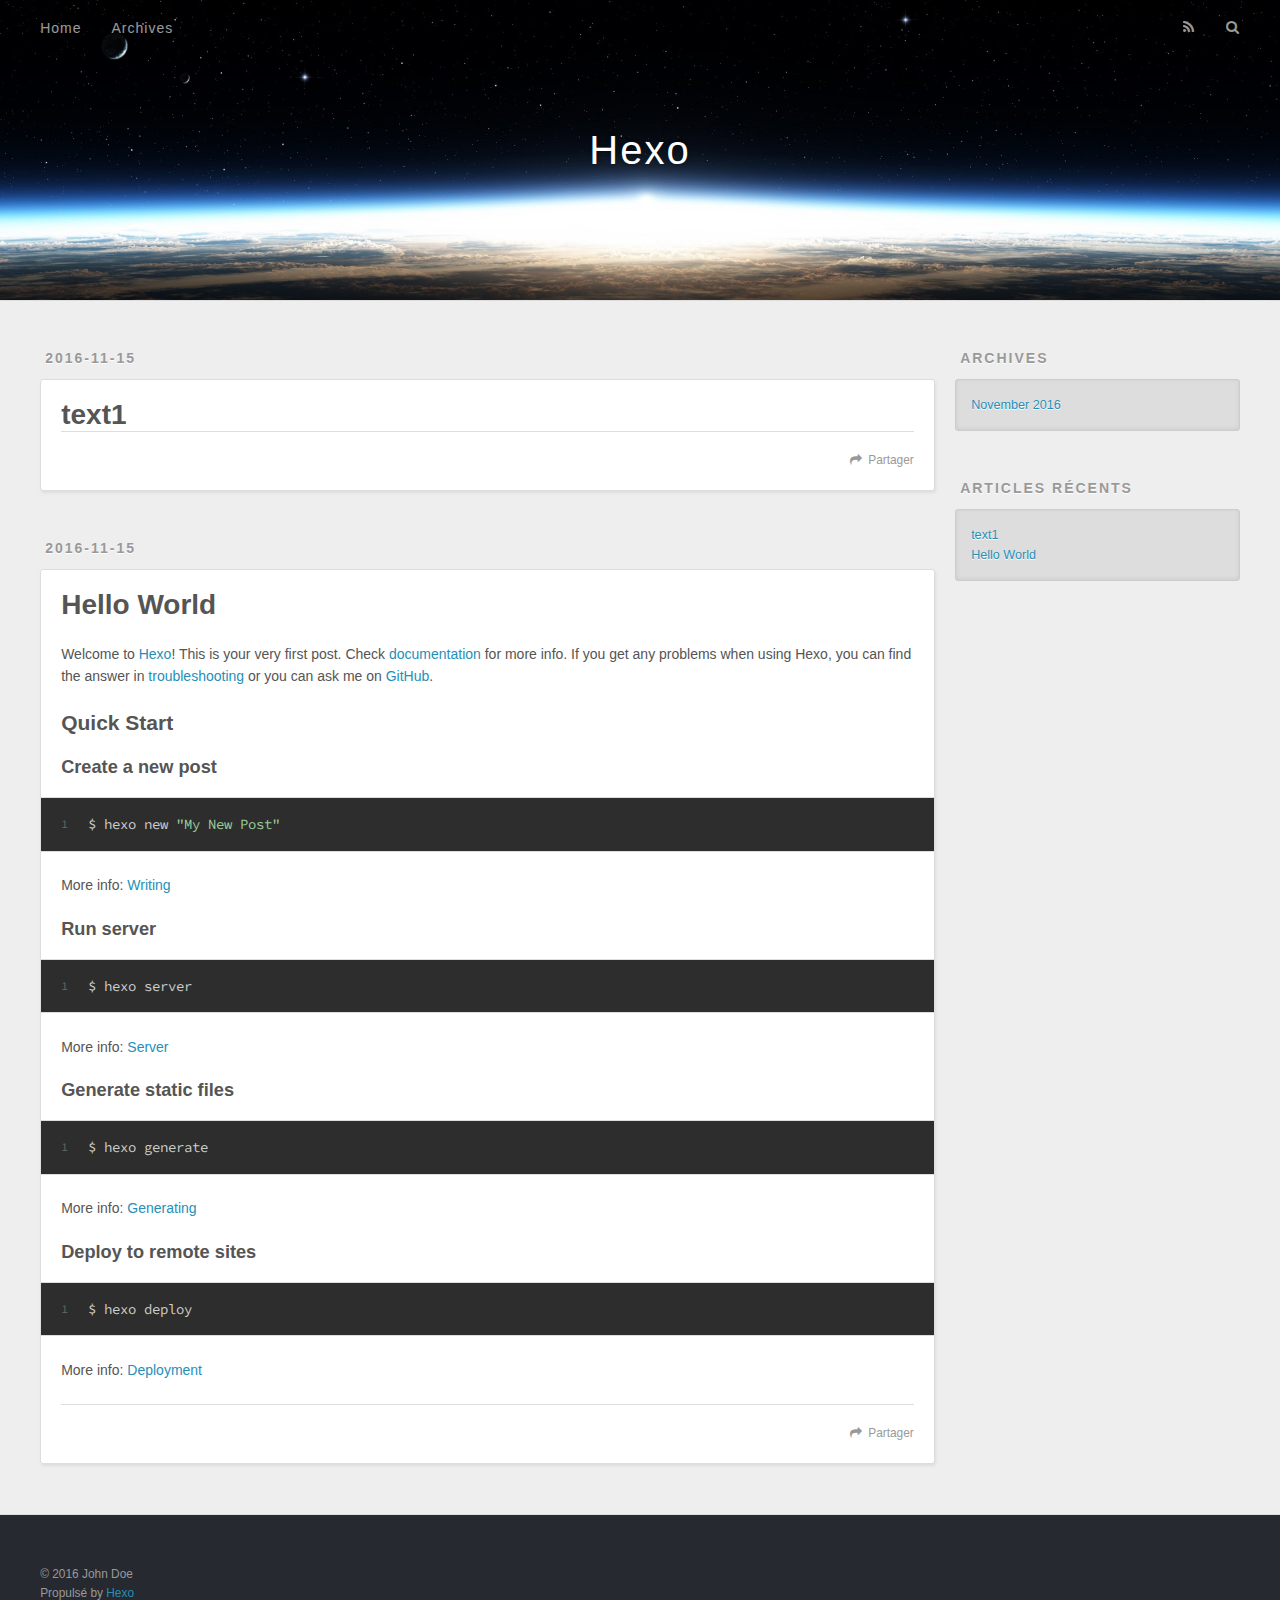
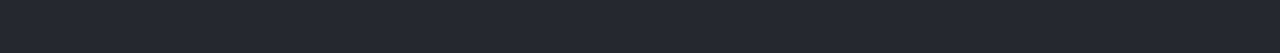
==== index.html @ 5acb8761 "Site updated: 2016-11-15 16:39:26" ====
<!DOCTYPE html>
<html>
<head>
  <meta charset="utf-8">
  
  <title>Hexo</title>
  <meta name="viewport" content="width=device-width, initial-scale=1, maximum-scale=1">
  <meta property="og:type" content="website">
<meta property="og:title" content="Hexo">
<meta property="og:url" content="http://yoursite.com/index.html">
<meta property="og:site_name" content="Hexo">
<meta name="twitter:card" content="summary">
<meta name="twitter:title" content="Hexo">
  
    <link rel="alternate" href="/atom.xml" title="Hexo" type="application/atom+xml">
  
  
    <link rel="icon" href="/favicon.png">
  
  
    <link href="//fonts.googleapis.com/css?family=Source+Code+Pro" rel="stylesheet" type="text/css">
  
  <link rel="stylesheet" href="/css/style.css">
  

</head>

<body>
  <div id="container">
    <div id="wrap">
      <header id="header">
  <div id="banner"></div>
  <div id="header-outer" class="outer">
    <div id="header-title" class="inner">
      <h1 id="logo-wrap">
        <a href="/" id="logo">Hexo</a>
      </h1>
      
    </div>
    <div id="header-inner" class="inner">
      <nav id="main-nav">
        <a id="main-nav-toggle" class="nav-icon"></a>
        
          <a class="main-nav-link" href="/">Home</a>
        
          <a class="main-nav-link" href="/archives">Archives</a>
        
      </nav>
      <nav id="sub-nav">
        
          <a id="nav-rss-link" class="nav-icon" href="/atom.xml" title="Flux RSS"></a>
        
        <a id="nav-search-btn" class="nav-icon" title="Rechercher"></a>
      </nav>
      <div id="search-form-wrap">
        <form action="//google.com/search" method="get" accept-charset="UTF-8" class="search-form"><input type="search" name="q" results="0" class="search-form-input" placeholder="Search"><button type="submit" class="search-form-submit">&#xF002;</button><input type="hidden" name="sitesearch" value="http://yoursite.com"></form>
      </div>
    </div>
  </div>
</header>
      <div class="outer">
        <section id="main">
  
    <article id="post-text1" class="article article-type-post" itemscope itemprop="blogPost">
  <div class="article-meta">
    <a href="/2016/11/15/text1/" class="article-date">
  <time datetime="2016-11-15T08:05:49.000Z" itemprop="datePublished">2016-11-15</time>
</a>
    
  </div>
  <div class="article-inner">
    
    
      <header class="article-header">
        
  
    <h1 itemprop="name">
      <a class="article-title" href="/2016/11/15/text1/">text1</a>
    </h1>
  

      </header>
    
    <div class="article-entry" itemprop="articleBody">
      
        
      
    </div>
    <footer class="article-footer">
      <a data-url="http://yoursite.com/2016/11/15/text1/" data-id="civj7t9k00000wg38ol6vskli" class="article-share-link">Partager</a>
      
      
    </footer>
  </div>
  
</article>


  
    <article id="post-hello-world" class="article article-type-post" itemscope itemprop="blogPost">
  <div class="article-meta">
    <a href="/2016/11/15/hello-world/" class="article-date">
  <time datetime="2016-11-15T07:51:56.000Z" itemprop="datePublished">2016-11-15</time>
</a>
    
  </div>
  <div class="article-inner">
    
    
      <header class="article-header">
        
  
    <h1 itemprop="name">
      <a class="article-title" href="/2016/11/15/hello-world/">Hello World</a>
    </h1>
  

      </header>
    
    <div class="article-entry" itemprop="articleBody">
      
        <p>Welcome to <a href="https://hexo.io/" target="_blank" rel="external">Hexo</a>! This is your very first post. Check <a href="https://hexo.io/docs/" target="_blank" rel="external">documentation</a> for more info. If you get any problems when using Hexo, you can find the answer in <a href="https://hexo.io/docs/troubleshooting.html" target="_blank" rel="external">troubleshooting</a> or you can ask me on <a href="https://github.com/hexojs/hexo/issues" target="_blank" rel="external">GitHub</a>.</p>
<h2 id="Quick-Start"><a href="#Quick-Start" class="headerlink" title="Quick Start"></a>Quick Start</h2><h3 id="Create-a-new-post"><a href="#Create-a-new-post" class="headerlink" title="Create a new post"></a>Create a new post</h3><figure class="highlight bash"><table><tr><td class="gutter"><pre><div class="line">1</div></pre></td><td class="code"><pre><div class="line">$ hexo new <span class="string">"My New Post"</span></div></pre></td></tr></table></figure>
<p>More info: <a href="https://hexo.io/docs/writing.html" target="_blank" rel="external">Writing</a></p>
<h3 id="Run-server"><a href="#Run-server" class="headerlink" title="Run server"></a>Run server</h3><figure class="highlight bash"><table><tr><td class="gutter"><pre><div class="line">1</div></pre></td><td class="code"><pre><div class="line">$ hexo server</div></pre></td></tr></table></figure>
<p>More info: <a href="https://hexo.io/docs/server.html" target="_blank" rel="external">Server</a></p>
<h3 id="Generate-static-files"><a href="#Generate-static-files" class="headerlink" title="Generate static files"></a>Generate static files</h3><figure class="highlight bash"><table><tr><td class="gutter"><pre><div class="line">1</div></pre></td><td class="code"><pre><div class="line">$ hexo generate</div></pre></td></tr></table></figure>
<p>More info: <a href="https://hexo.io/docs/generating.html" target="_blank" rel="external">Generating</a></p>
<h3 id="Deploy-to-remote-sites"><a href="#Deploy-to-remote-sites" class="headerlink" title="Deploy to remote sites"></a>Deploy to remote sites</h3><figure class="highlight bash"><table><tr><td class="gutter"><pre><div class="line">1</div></pre></td><td class="code"><pre><div class="line">$ hexo deploy</div></pre></td></tr></table></figure>
<p>More info: <a href="https://hexo.io/docs/deployment.html" target="_blank" rel="external">Deployment</a></p>

      
    </div>
    <footer class="article-footer">
      <a data-url="http://yoursite.com/2016/11/15/hello-world/" data-id="civj7t9k80001wg38qcn0zpjx" class="article-share-link">Partager</a>
      
      
    </footer>
  </div>
  
</article>


  

</section>
        
          <aside id="sidebar">
  
    

  
    

  
    
  
    
  <div class="widget-wrap">
    <h3 class="widget-title">Archives</h3>
    <div class="widget">
      <ul class="archive-list"><li class="archive-list-item"><a class="archive-list-link" href="/archives/2016/11/">November 2016</a></li></ul>
    </div>
  </div>


  
    
  <div class="widget-wrap">
    <h3 class="widget-title">Articles récents</h3>
    <div class="widget">
      <ul>
        
          <li>
            <a href="/2016/11/15/text1/">text1</a>
          </li>
        
          <li>
            <a href="/2016/11/15/hello-world/">Hello World</a>
          </li>
        
      </ul>
    </div>
  </div>

  
</aside>
        
      </div>
      <footer id="footer">
  
  <div class="outer">
    <div id="footer-info" class="inner">
      &copy; 2016 John Doe<br>
      Propulsé by <a href="http://hexo.io/" target="_blank">Hexo</a>
    </div>
  </div>
</footer>
    </div>
    <nav id="mobile-nav">
  
    <a href="/" class="mobile-nav-link">Home</a>
  
    <a href="/archives" class="mobile-nav-link">Archives</a>
  
</nav>
    

<script src="//ajax.googleapis.com/ajax/libs/jquery/2.0.3/jquery.min.js"></script>


  <link rel="stylesheet" href="/fancybox/jquery.fancybox.css">
  <script src="/fancybox/jquery.fancybox.pack.js"></script>


<script src="/js/script.js"></script>

  </div>
</body>
</html>
---- css/style.css ----
body {
  width: 100%;
}
body:before,
body:after {
  content: "";
  display: table;
}
body:after {
  clear: both;
}
html,
body,
div,
span,
applet,
object,
iframe,
h1,
h2,
h3,
h4,
h5,
h6,
p,
blockquote,
pre,
a,
abbr,
acronym,
address,
big,
cite,
code,
del,
dfn,
em,
img,
ins,
kbd,
q,
s,
samp,
small,
strike,
strong,
sub,
sup,
tt,
var,
dl,
dt,
dd,
ol,
ul,
li,
fieldset,
form,
label,
legend,
table,
caption,
tbody,
tfoot,
thead,
tr,
th,
td {
  margin: 0;
  padding: 0;
  border: 0;
  outline: 0;
  font-weight: inherit;
  font-style: inherit;
  font-family: inherit;
  font-size: 100%;
  vertical-align: baseline;
}
body {
  line-height: 1;
  color: #000;
  background: #fff;
}
ol,
ul {
  list-style: none;
}
table {
  border-collapse: separate;
  border-spacing: 0;
  vertical-align: middle;
}
caption,
th,
td {
  text-align: left;
  font-weight: normal;
  vertical-align: middle;
}
a img {
  border: none;
}
input,
button {
  margin: 0;
  padding: 0;
}
input::-moz-focus-inner,
button::-moz-focus-inner {
  border: 0;
  padding: 0;
}
@font-face {
  font-family: FontAwesome;
  font-style: normal;
  font-weight: normal;
  src: url("fonts/fontawesome-webfont.eot?v=#4.0.3");
  src: url("fonts/fontawesome-webfont.eot?#iefix&v=#4.0.3") format("embedded-opentype"), url("fonts/fontawesome-webfont.woff?v=#4.0.3") format("woff"), url("fonts/fontawesome-webfont.ttf?v=#4.0.3") format("truetype"), url("fonts/fontawesome-webfont.svg#fontawesomeregular?v=#4.0.3") format("svg");
}
html,
body,
#container {
  height: 100%;
}
body {
  background: #eee;
  font: 14px "Helvetica Neue", Helvetica, Arial, sans-serif;
  -webkit-text-size-adjust: 100%;
}
.outer {
  max-width: 1220px;
  margin: 0 auto;
  padding: 0 20px;
}
.outer:before,
.outer:after {
  content: "";
  display: table;
}
.outer:after {
  clear: both;
}
.inner {
  display: inline;
  float: left;
  width: 98.3333333333333%;
  margin: 0 0.8333333333333%;
}
.left,
.alignleft {
  float: left;
}
.right,
.alignright {
  float: right;
}
.clear {
  clear: both;
}
#container {
  position: relative;
}
.mobile-nav-on {
  overflow: hidden;
}
#wrap {
  height: 100%;
  width: 100%;
  position: absolute;
  top: 0;
  left: 0;
  -webkit-transition: 0.2s ease-out;
  -moz-transition: 0.2s ease-out;
  -ms-transition: 0.2s ease-out;
  transition: 0.2s ease-out;
  z-index: 1;
  background: #eee;
}
.mobile-nav-on #wrap {
  left: 280px;
}
@media screen and (min-width: 768px) {
  #main {
    display: inline;
    float: left;
    width: 73.3333333333333%;
    margin: 0 0.8333333333333%;
  }
}
.article-date,
.article-category-link,
.archive-year,
.widget-title {
  text-decoration: none;
  text-transform: uppercase;
  letter-spacing: 2px;
  color: #999;
  margin-bottom: 1em;
  margin-left: 5px;
  line-height: 1em;
  text-shadow: 0 1px #fff;
  font-weight: bold;
}
.article-inner,
.archive-article-inner {
  background: #fff;
  -webkit-box-shadow: 1px 2px 3px #ddd;
  box-shadow: 1px 2px 3px #ddd;
  border: 1px solid #ddd;
  border-radius: 3px;
}
.article-entry h1,
.widget h1 {
  font-size: 2em;
}
.article-entry h2,
.widget h2 {
  font-size: 1.5em;
}
.article-entry h3,
.widget h3 {
  font-size: 1.3em;
}
.article-entry h4,
.widget h4 {
  font-size: 1.2em;
}
.article-entry h5,
.widget h5 {
  font-size: 1em;
}
.article-entry h6,
.widget h6 {
  font-size: 1em;
  color: #999;
}
.article-entry hr,
.widget hr {
  border: 1px dashed #ddd;
}
.article-entry strong,
.widget strong {
  font-weight: bold;
}
.article-entry em,
.widget em,
.article-entry cite,
.widget cite {
  font-style: italic;
}
.article-entry sup,
.widget sup,
.article-entry sub,
.widget sub {
  font-size: 0.75em;
  line-height: 0;
  position: relative;
  vertical-align: baseline;
}
.article-entry sup,
.widget sup {
  top: -0.5em;
}
.article-entry sub,
.widget sub {
  bottom: -0.2em;
}
.article-entry small,
.widget small {
  font-size: 0.85em;
}
.article-entry acronym,
.widget acronym,
.article-entry abbr,
.widget abbr {
  border-bottom: 1px dotted;
}
.article-entry ul,
.widget ul,
.article-entry ol,
.widget ol,
.article-entry dl,
.widget dl {
  margin: 0 20px;
  line-height: 1.6em;
}
.article-entry ul ul,
.widget ul ul,
.article-entry ol ul,
.widget ol ul,
.article-entry ul ol,
.widget ul ol,
.article-entry ol ol,
.widget ol ol {
  margin-top: 0;
  margin-bottom: 0;
}
.article-entry ul,
.widget ul {
  list-style: disc;
}
.article-entry ol,
.widget ol {
  list-style: decimal;
}
.article-entry dt,
.widget dt {
  font-weight: bold;
}
#header {
  height: 300px;
  position: relative;
  border-bottom: 1px solid #ddd;
}
#header:before,
#header:after {
  content: "";
  position: absolute;
  left: 0;
  right: 0;
  height: 40px;
}
#header:before {
  top: 0;
  background: -webkit-linear-gradient(rgba(0,0,0,0.2), transparent);
  background: -moz-linear-gradient(rgba(0,0,0,0.2), transparent);
  background: -ms-linear-gradient(rgba(0,0,0,0.2), transparent);
  background: linear-gradient(rgba(0,0,0,0.2), transparent);
}
#header:after {
  bottom: 0;
  background: -webkit-linear-gradient(transparent, rgba(0,0,0,0.2));
  background: -moz-linear-gradient(transparent, rgba(0,0,0,0.2));
  background: -ms-linear-gradient(transparent, rgba(0,0,0,0.2));
  background: linear-gradient(transparent, rgba(0,0,0,0.2));
}
#header-outer {
  height: 100%;
  position: relative;
}
#header-inner {
  position: relative;
  overflow: hidden;
}
#banner {
  position: absolute;
  top: 0;
  left: 0;
  width: 100%;
  height: 100%;
  background: url("images/banner.jpg") center #000;
  -webkit-background-size: cover;
  -moz-background-size: cover;
  background-size: cover;
  z-index: -1;
}
#header-title {
  text-align: center;
  height: 40px;
  position: absolute;
  top: 50%;
  left: 0;
  margin-top: -20px;
}
#logo,
#subtitle {
  text-decoration: none;
  color: #fff;
  font-weight: 300;
  text-shadow: 0 1px 4px rgba(0,0,0,0.3);
}
#logo {
  font-size: 40px;
  line-height: 40px;
  letter-spacing: 2px;
}
#subtitle {
  font-size: 16px;
  line-height: 16px;
  letter-spacing: 1px;
}
#subtitle-wrap {
  margin-top: 16px;
}
#main-nav {
  float: left;
  margin-left: -15px;
}
.nav-icon,
.main-nav-link {
  float: left;
  color: #fff;
  opacity: 0.6;
  text-decoration: none;
  text-shadow: 0 1px rgba(0,0,0,0.2);
  -webkit-transition: opacity 0.2s;
  -moz-transition: opacity 0.2s;
  -ms-transition: opacity 0.2s;
  transition: opacity 0.2s;
  display: block;
  padding: 20px 15px;
}
.nav-icon:hover,
.main-nav-link:hover {
  opacity: 1;
}
.nav-icon {
  font-family: FontAwesome;
  text-align: center;
  font-size: 14px;
  width: 14px;
  height: 14px;
  padding: 20px 15px;
  position: relative;
  cursor: pointer;
}
.main-nav-link {
  font-weight: 300;
  letter-spacing: 1px;
}
@media screen and (max-width: 479px) {
  .main-nav-link {
    display: none;
  }
}
#main-nav-toggle {
  display: none;
}
#main-nav-toggle:before {
  content: "\f0c9";
}
@media screen and (max-width: 479px) {
  #main-nav-toggle {
    display: block;
  }
}
#sub-nav {
  float: right;
  margin-right: -15px;
}
#nav-rss-link:before {
  content: "\f09e";
}
#nav-search-btn:before {
  content: "\f002";
}
#search-form-wrap {
  position: absolute;
  top: 15px;
  width: 150px;
  height: 30px;
  right: -150px;
  opacity: 0;
  -webkit-transition: 0.2s ease-out;
  -moz-transition: 0.2s ease-out;
  -ms-transition: 0.2s ease-out;
  transition: 0.2s ease-out;
}
#search-form-wrap.on {
  opacity: 1;
  right: 0;
}
@media screen and (max-width: 479px) {
  #search-form-wrap {
    width: 100%;
    right: -100%;
  }
}
.search-form {
  position: absolute;
  top: 0;
  left: 0;
  right: 0;
  background: #fff;
  padding: 5px 15px;
  border-radius: 15px;
  -webkit-box-shadow: 0 0 10px rgba(0,0,0,0.3);
  box-shadow: 0 0 10px rgba(0,0,0,0.3);
}
.search-form-input {
  border: none;
  background: none;
  color: #555;
  width: 100%;
  font: 13px "Helvetica Neue", Helvetica, Arial, sans-serif;
  outline: none;
}
.search-form-input::-webkit-search-results-decoration,
.search-form-input::-webkit-search-cancel-button {
  -webkit-appearance: none;
}
.search-form-submit {
  position: absolute;
  top: 50%;
  right: 10px;
  margin-top: -7px;
  font: 13px FontAwesome;
  border: none;
  background: none;
  color: #bbb;
  cursor: pointer;
}
.search-form-submit:hover,
.search-form-submit:focus {
  color: #777;
}
.article {
  margin: 50px 0;
}
.article-inner {
  overflow: hidden;
}
.article-meta:before,
.article-meta:after {
  content: "";
  display: table;
}
.article-meta:after {
  clear: both;
}
.article-date {
  float: left;
}
.article-category {
  float: left;
  line-height: 1em;
  color: #ccc;
  text-shadow: 0 1px #fff;
  margin-left: 8px;
}
.article-category:before {
  content: "\2022";
}
.article-category-link {
  margin: 0 12px 1em;
}
.article-header {
  padding: 20px 20px 0;
}
.article-title {
  text-decoration: none;
  font-size: 2em;
  font-weight: bold;
  color: #555;
  line-height: 1.1em;
  -webkit-transition: color 0.2s;
  -moz-transition: color 0.2s;
  -ms-transition: color 0.2s;
  transition: color 0.2s;
}
a.article-title:hover {
  color: #258fb8;
}
.article-entry {
  color: #555;
  padding: 0 20px;
}
.article-entry:before,
.article-entry:after {
  content: "";
  display: table;
}
.article-entry:after {
  clear: both;
}
.article-entry p,
.article-entry table {
  line-height: 1.6em;
  margin: 1.6em 0;
}
.article-entry h1,
.article-entry h2,
.article-entry h3,
.article-entry h4,
.article-entry h5,
.article-entry h6 {
  font-weight: bold;
}
.article-entry h1,
.article-entry h2,
.article-entry h3,
.article-entry h4,
.article-entry h5,
.article-entry h6 {
  line-height: 1.1em;
  margin: 1.1em 0;
}
.article-entry a {
  color: #258fb8;
  text-decoration: none;
}
.article-entry a:hover {
  text-decoration: underline;
}
.article-entry ul,
.article-entry ol,
.article-entry dl {
  margin-top: 1.6em;
  margin-bottom: 1.6em;
}
.article-entry img,
.article-entry video {
  max-width: 100%;
  height: auto;
  display: block;
  margin: auto;
}
.article-entry iframe {
  border: none;
}
.article-entry table {
  width: 100%;
  border-collapse: collapse;
  border-spacing: 0;
}
.article-entry th {
  font-weight: bold;
  border-bottom: 3px solid #ddd;
  padding-bottom: 0.5em;
}
.article-entry td {
  border-bottom: 1px solid #ddd;
  padding: 10px 0;
}
.article-entry blockquote {
  font-family: Georgia, "Times New Roman", serif;
  font-size: 1.4em;
  margin: 1.6em 20px;
  text-align: center;
}
.article-entry blockquote footer {
  font-size: 14px;
  margin: 1.6em 0;
  font-family: "Helvetica Neue", Helvetica, Arial, sans-serif;
}
.article-entry blockquote footer cite:before {
  content: "—";
  padding: 0 0.5em;
}
.article-entry .pullquote {
  text-align: left;
  width: 45%;
  margin: 0;
}
.article-entry .pullquote.left {
  margin-left: 0.5em;
  margin-right: 1em;
}
.article-entry .pullquote.right {
  margin-right: 0.5em;
  margin-left: 1em;
}
.article-entry .caption {
  color: #999;
  display: block;
  font-size: 0.9em;
  margin-top: 0.5em;
  position: relative;
  text-align: center;
}
.article-entry .video-container {
  position: relative;
  padding-top: 56.25%;
  height: 0;
  overflow: hidden;
}
.article-entry .video-container iframe,
.article-entry .video-container object,
.article-entry .video-container embed {
  position: absolute;
  top: 0;
  left: 0;
  width: 100%;
  height: 100%;
  margin-top: 0;
}
.article-more-link a {
  display: inline-block;
  line-height: 1em;
  padding: 6px 15px;
  border-radius: 15px;
  background: #eee;
  color: #999;
  text-shadow: 0 1px #fff;
  text-decoration: none;
}
.article-more-link a:hover {
  background: #258fb8;
  color: #fff;
  text-decoration: none;
  text-shadow: 0 1px #1e7293;
}
.article-footer {
  font-size: 0.85em;
  line-height: 1.6em;
  border-top: 1px solid #ddd;
  padding-top: 1.6em;
  margin: 0 20px 20px;
}
.article-footer:before,
.article-footer:after {
  content: "";
  display: table;
}
.article-footer:after {
  clear: both;
}
.article-footer a {
  color: #999;
  text-decoration: none;
}
.article-footer a:hover {
  color: #555;
}
.article-tag-list-item {
  float: left;
  margin-right: 10px;
}
.article-tag-list-link:before {
  content: "#";
}
.article-comment-link {
  float: right;
}
.article-comment-link:before {
  content: "\f075";
  font-family: FontAwesome;
  padding-right: 8px;
}
.article-share-link {
  cursor: pointer;
  float: right;
  margin-left: 20px;
}
.article-share-link:before {
  content: "\f064";
  font-family: FontAwesome;
  padding-right: 6px;
}
#article-nav {
  position: relative;
}
#article-nav:before,
#article-nav:after {
  content: "";
  display: table;
}
#article-nav:after {
  clear: both;
}
@media screen and (min-width: 768px) {
  #article-nav {
    margin: 50px 0;
  }
  #article-nav:before {
    width: 8px;
    height: 8px;
    position: absolute;
    top: 50%;
    left: 50%;
    margin-top: -4px;
    margin-left: -4px;
    content: "";
    border-radius: 50%;
    background: #ddd;
    -webkit-box-shadow: 0 1px 2px #fff;
    box-shadow: 0 1px 2px #fff;
  }
}
.article-nav-link-wrap {
  text-decoration: none;
  text-shadow: 0 1px #fff;
  color: #999;
  -webkit-box-sizing: border-box;
  -moz-box-sizing: border-box;
  box-sizing: border-box;
  margin-top: 50px;
  text-align: center;
  display: block;
}
.article-nav-link-wrap:hover {
  color: #555;
}
@media screen and (min-width: 768px) {
  .article-nav-link-wrap {
    width: 50%;
    margin-top: 0;
  }
}
@media screen and (min-width: 768px) {
  #article-nav-newer {
    float: left;
    text-align: right;
    padding-right: 20px;
  }
}
@media screen and (min-width: 768px) {
  #article-nav-older {
    float: right;
    text-align: left;
    padding-left: 20px;
  }
}
.article-nav-caption {
  text-transform: uppercase;
  letter-spacing: 2px;
  color: #ddd;
  line-height: 1em;
  font-weight: bold;
}
#article-nav-newer .article-nav-caption {
  margin-right: -2px;
}
.article-nav-title {
  font-size: 0.85em;
  line-height: 1.6em;
  margin-top: 0.5em;
}
.article-share-box {
  position: absolute;
  display: none;
  background: #fff;
  -webkit-box-shadow: 1px 2px 10px rgba(0,0,0,0.2);
  box-shadow: 1px 2px 10px rgba(0,0,0,0.2);
  border-radius: 3px;
  margin-left: -145px;
  overflow: hidden;
  z-index: 1;
}
.article-share-box.on {
  display: block;
}
.article-share-input {
  width: 100%;
  background: none;
  -webkit-box-sizing: border-box;
  -moz-box-sizing: border-box;
  box-sizing: border-box;
  font: 14px "Helvetica Neue", Helvetica, Arial, sans-serif;
  padding: 0 15px;
  color: #555;
  outline: none;
  border: 1px solid #ddd;
  border-radius: 3px 3px 0 0;
  height: 36px;
  line-height: 36px;
}
.article-share-links {
  background: #eee;
}
.article-share-links:before,
.article-share-links:after {
  content: "";
  display: table;
}
.article-share-links:after {
  clear: both;
}
.article-share-twitter,
.article-share-facebook,
.article-share-pinterest,
.article-share-google {
  width: 50px;
  height: 36px;
  display: block;
  float: left;
  position: relative;
  color: #999;
  text-shadow: 0 1px #fff;
}
.article-share-twitter:before,
.article-share-facebook:before,
.article-share-pinterest:before,
.article-share-google:before {
  font-size: 20px;
  font-family: FontAwesome;
  width: 20px;
  height: 20px;
  position: absolute;
  top: 50%;
  left: 50%;
  margin-top: -10px;
  margin-left: -10px;
  text-align: center;
}
.article-share-twitter:hover,
.article-share-facebook:hover,
.article-share-pinterest:hover,
.article-share-google:hover {
  color: #fff;
}
.article-share-twitter:before {
  content: "\f099";
}
.article-share-twitter:hover {
  background: #00aced;
  text-shadow: 0 1px #008abe;
}
.article-share-facebook:before {
  content: "\f09a";
}
.article-share-facebook:hover {
  background: #3b5998;
  text-shadow: 0 1px #2f477a;
}
.article-share-pinterest:before {
  content: "\f0d2";
}
.article-share-pinterest:hover {
  background: #cb2027;
  text-shadow: 0 1px #a21a1f;
}
.article-share-google:before {
  content: "\f0d5";
}
.article-share-google:hover {
  background: #dd4b39;
  text-shadow: 0 1px #be3221;
}
.article-gallery {
  background: #000;
  position: relative;
}
.article-gallery-photos {
  position: relative;
  overflow: hidden;
}
.article-gallery-img {
  display: none;
  max-width: 100%;
}
.article-gallery-img:first-child {
  display: block;
}
.article-gallery-img.loaded {
  position: absolute;
  display: block;
}
.article-gallery-img img {
  display: block;
  max-width: 100%;
  margin: 0 auto;
}
#comments {
  background: #fff;
  -webkit-box-shadow: 1px 2px 3px #ddd;
  box-shadow: 1px 2px 3px #ddd;
  padding: 20px;
  border: 1px solid #ddd;
  border-radius: 3px;
  margin: 50px 0;
}
#comments a {
  color: #258fb8;
}
.archives-wrap {
  margin: 50px 0;
}
.archives:before,
.archives:after {
  content: "";
  display: table;
}
.archives:after {
  clear: both;
}
.archive-year-wrap {
  margin-bottom: 1em;
}
.archives {
  -webkit-column-gap: 10px;
  -moz-column-gap: 10px;
  column-gap: 10px;
}
@media screen and (min-width: 480px) and (max-width: 767px) {
  .archives {
    -webkit-column-count: 2;
    -moz-column-count: 2;
    column-count: 2;
  }
}
@media screen and (min-width: 768px) {
  .archives {
    -webkit-column-count: 3;
    -moz-column-count: 3;
    column-count: 3;
  }
}
.archive-article {
  -webkit-column-break-inside: avoid;
  page-break-inside: avoid;
  overflow: hidden;
  break-inside: avoid-column;
}
.archive-article-inner {
  padding: 10px;
  margin-bottom: 15px;
}
.archive-article-title {
  text-decoration: none;
  font-weight: bold;
  color: #555;
  -webkit-transition: color 0.2s;
  -moz-transition: color 0.2s;
  -ms-transition: color 0.2s;
  transition: color 0.2s;
  line-height: 1.6em;
}
.archive-article-title:hover {
  color: #258fb8;
}
.archive-article-footer {
  margin-top: 1em;
}
.archive-article-date {
  color: #999;
  text-decoration: none;
  font-size: 0.85em;
  line-height: 1em;
  margin-bottom: 0.5em;
  display: block;
}
#page-nav {
  margin: 50px auto;
  background: #fff;
  -webkit-box-shadow: 1px 2px 3px #ddd;
  box-shadow: 1px 2px 3px #ddd;
  border: 1px solid #ddd;
  border-radius: 3px;
  text-align: center;
  color: #999;
  overflow: hidden;
}
#page-nav:before,
#page-nav:after {
  content: "";
  display: table;
}
#page-nav:after {
  clear: both;
}
#page-nav a,
#page-nav span {
  padding: 10px 20px;
  line-height: 1;
  height: 2ex;
}
#page-nav a {
  color: #999;
  text-decoration: none;
}
#page-nav a:hover {
  background: #999;
  color: #fff;
}
#page-nav .prev {
  float: left;
}
#page-nav .next {
  float: right;
}
#page-nav .page-number {
  display: inline-block;
}
@media screen and (max-width: 479px) {
  #page-nav .page-number {
    display: none;
  }
}
#page-nav .current {
  color: #555;
  font-weight: bold;
}
#page-nav .space {
  color: #ddd;
}
#footer {
  background: #262a30;
  padding: 50px 0;
  border-top: 1px solid #ddd;
  color: #999;
}
#footer a {
  color: #258fb8;
  text-decoration: none;
}
#footer a:hover {
  text-decoration: underline;
}
#footer-info {
  line-height: 1.6em;
  font-size: 0.85em;
}
.article-entry pre,
.article-entry .highlight {
  background: #2d2d2d;
  margin: 0 -20px;
  padding: 15px 20px;
  border-style: solid;
  border-color: #ddd;
  border-width: 1px 0;
  overflow: auto;
  color: #ccc;
  line-height: 22.400000000000002px;
}
.article-entry .highlight .gutter pre,
.article-entry .gist .gist-file .gist-data .line-numbers {
  color: #666;
  font-size: 0.85em;
}
.article-entry pre,
.article-entry code {
  font-family: "Source Code Pro", Consolas, Monaco, Menlo, Consolas, monospace;
}
.article-entry code {
  background: #eee;
  text-shadow: 0 1px #fff;
  padding: 0 0.3em;
}
.article-entry pre code {
  background: none;
  text-shadow: none;
  padding: 0;
}
.article-entry .highlight pre {
  border: none;
  margin: 0;
  padding: 0;
}
.article-entry .highlight table {
  margin: 0;
  width: auto;
}
.article-entry .highlight td {
  border: none;
  padding: 0;
}
.article-entry .highlight figcaption {
  font-size: 0.85em;
  color: #999;
  line-height: 1em;
  margin-bottom: 1em;
}
.article-entry .highlight figcaption:before,
.article-entry .highlight figcaption:after {
  content: "";
  display: table;
}
.article-entry .highlight figcaption:after {
  clear: both;
}
.article-entry .highlight figcaption a {
  float: right;
}
.article-entry .highlight .gutter pre {
  text-align: right;
  padding-right: 20px;
}
.article-entry .highlight .line {
  height: 22.400000000000002px;
}
.article-entry .highlight .line.marked {
  background: #515151;
}
.article-entry .gist {
  margin: 0 -20px;
  border-style: solid;
  border-color: #ddd;
  border-width: 1px 0;
  background: #2d2d2d;
  padding: 15px 20px 15px 0;
}
.article-entry .gist .gist-file {
  border: none;
  font-family: "Source Code Pro", Consolas, Monaco, Menlo, Consolas, monospace;
  margin: 0;
}
.article-entry .gist .gist-file .gist-data {
  background: none;
  border: none;
}
.article-entry .gist .gist-file .gist-data .line-numbers {
  background: none;
  border: none;
  padding: 0 20px 0 0;
}
.article-entry .gist .gist-file .gist-data .line-data {
  padding: 0 !important;
}
.article-entry .gist .gist-file .highlight {
  margin: 0;
  padding: 0;
  border: none;
}
.article-entry .gist .gist-file .gist-meta {
  background: #2d2d2d;
  color: #999;
  font: 0.85em "Helvetica Neue", Helvetica, Arial, sans-serif;
  text-shadow: 0 0;
  padding: 0;
  margin-top: 1em;
  margin-left: 20px;
}
.article-entry .gist .gist-file .gist-meta a {
  color: #258fb8;
  font-weight: normal;
}
.article-entry .gist .gist-file .gist-meta a:hover {
  text-decoration: underline;
}
pre .comment,
pre .title {
  color: #999;
}
pre .variable,
pre .attribute,
pre .tag,
pre .regexp,
pre .ruby .constant,
pre .xml .tag .title,
pre .xml .pi,
pre .xml .doctype,
pre .html .doctype,
pre .css .id,
pre .css .class,
pre .css .pseudo {
  color: #f2777a;
}
pre .number,
pre .preprocessor,
pre .built_in,
pre .literal,
pre .params,
pre .constant {
  color: #f99157;
}
pre .class,
pre .ruby .class .title,
pre .css .rules .attribute {
  color: #9c9;
}
pre .string,
pre .value,
pre .inheritance,
pre .header,
pre .ruby .symbol,
pre .xml .cdata {
  color: #9c9;
}
pre .css .hexcolor {
  color: #6cc;
}
pre .function,
pre .python .decorator,
pre .python .title,
pre .ruby .function .title,
pre .ruby .title .keyword,
pre .perl .sub,
pre .javascript .title,
pre .coffeescript .title {
  color: #69c;
}
pre .keyword,
pre .javascript .function {
  color: #c9c;
}
@media screen and (max-width: 479px) {
  #mobile-nav {
    position: absolute;
    top: 0;
    left: 0;
    width: 280px;
    height: 100%;
    background: #191919;
    border-right: 1px solid #fff;
  }
}
@media screen and (max-width: 479px) {
  .mobile-nav-link {
    display: block;
    color: #999;
    text-decoration: none;
    padding: 15px 20px;
    font-weight: bold;
  }
  .mobile-nav-link:hover {
    color: #fff;
  }
}
@media screen and (min-width: 768px) {
  #sidebar {
    display: inline;
    float: left;
    width: 23.3333333333333%;
    margin: 0 0.8333333333333%;
  }
}
.widget-wrap {
  margin: 50px 0;
}
.widget {
  color: #777;
  text-shadow: 0 1px #fff;
  background: #ddd;
  -webkit-box-shadow: 0 -1px 4px #ccc inset;
  box-shadow: 0 -1px 4px #ccc inset;
  border: 1px solid #ccc;
  padding: 15px;
  border-radius: 3px;
}
.widget a {
  color: #258fb8;
  text-decoration: none;
}
.widget a:hover {
  text-decoration: underline;
}
.widget ul ul,
.widget ol ul,
.widget dl ul,
.widget ul ol,
.widget ol ol,
.widget dl ol,
.widget ul dl,
.widget ol dl,
.widget dl dl {
  margin-left: 15px;
  list-style: disc;
}
.widget {
  line-height: 1.6em;
  word-wrap: break-word;
  font-size: 0.9em;
}
.widget ul,
.widget ol {
  list-style: none;
  margin: 0;
}
.widget ul ul,
.widget ol ul,
.widget ul ol,
.widget ol ol {
  margin: 0 20px;
}
.widget ul ul,
.widget ol ul {
  list-style: disc;
}
.widget ul ol,
.widget ol ol {
  list-style: decimal;
}
.category-list-count,
.tag-list-count,
.archive-list-count {
  padding-left: 5px;
  color: #999;
  font-size: 0.85em;
}
.category-list-count:before,
.tag-list-count:before,
.archive-list-count:before {
  content: "(";
}
.category-list-count:after,
.tag-list-count:after,
.archive-list-count:after {
  content: ")";
}
.tagcloud a {
  margin-right: 5px;
  display: inline-block;
}
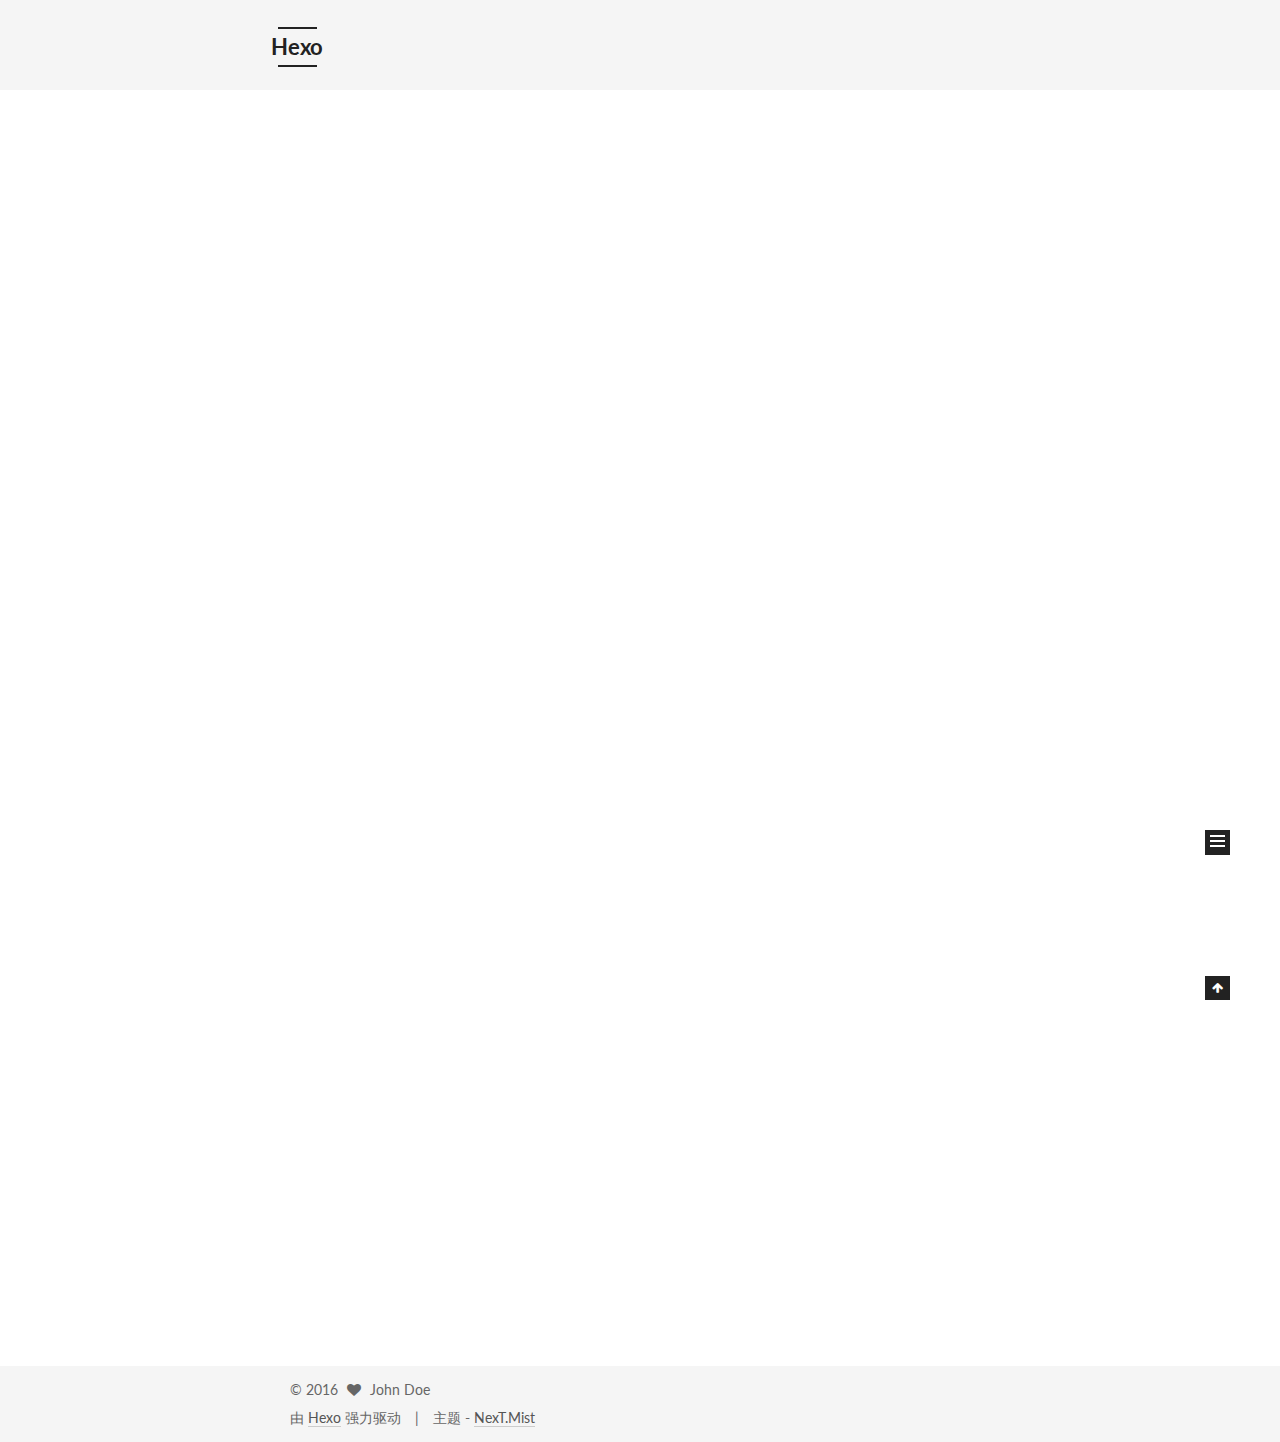
==== commit 550255ba: "Site updated: 2016-11-15 17:17:19" ====
--- a/index.html
+++ b/index.html
@@ -1,125 +1,458 @@
-<!DOCTYPE html>
-<html>
+<!doctype html>
+
+
+
+  
+
+
+<html class="theme-next mist use-motion" lang="zh-Hans">
 <head>
-  <meta charset="utf-8">
-  
-  <title>Hexo</title>
-  <meta name="viewport" content="width=device-width, initial-scale=1, maximum-scale=1">
-  <meta property="og:type" content="website">
+  <meta charset="UTF-8"/>
+<meta http-equiv="X-UA-Compatible" content="IE=edge" />
+<meta name="viewport" content="width=device-width, initial-scale=1, maximum-scale=1"/>
+
+
+
+<meta http-equiv="Cache-Control" content="no-transform" />
+<meta http-equiv="Cache-Control" content="no-siteapp" />
+
+
+
+
+
+
+
+
+
+
+
+
+  
+  
+  <link href="/lib/fancybox/source/jquery.fancybox.css?v=2.1.5" rel="stylesheet" type="text/css" />
+
+
+
+
+  
+  
+  
+  
+
+  
+    
+    
+  
+
+  
+
+  
+
+  
+
+  
+
+  
+    
+    
+    <link href="//fonts.googleapis.com/css?family=Lato:300,300italic,400,400italic,700,700italic&subset=latin,latin-ext" rel="stylesheet" type="text/css">
+  
+
+
+
+
+
+
+<link href="/lib/font-awesome/css/font-awesome.min.css?v=4.6.2" rel="stylesheet" type="text/css" />
+
+<link href="/css/main.css?v=5.1.0" rel="stylesheet" type="text/css" />
+
+
+  <meta name="keywords" content="Hexo, NexT" />
+
+
+
+
+
+  <link rel="alternate" href="/atom.xml" title="Hexo" type="application/atom+xml" />
+
+
+
+
+  <link rel="shortcut icon" type="image/x-icon" href="/favicon.ico?v=5.1.0" />
+
+
+
+
+
+
+<meta property="og:type" content="website">
 <meta property="og:title" content="Hexo">
 <meta property="og:url" content="http://yoursite.com/index.html">
 <meta property="og:site_name" content="Hexo">
 <meta name="twitter:card" content="summary">
 <meta name="twitter:title" content="Hexo">
-  
-    <link rel="alternate" href="/atom.xml" title="Hexo" type="application/atom+xml">
-  
-  
-    <link rel="icon" href="/favicon.png">
-  
-  
-    <link href="//fonts.googleapis.com/css?family=Source+Code+Pro" rel="stylesheet" type="text/css">
-  
-  <link rel="stylesheet" href="/css/style.css">
-  
-
+
+
+
+<script type="text/javascript" id="hexo.configurations">
+  var NexT = window.NexT || {};
+  var CONFIG = {
+    root: '/',
+    scheme: 'Mist',
+    sidebar: {"position":"left","display":"post"},
+    fancybox: true,
+    motion: true,
+    duoshuo: {
+      userId: '0',
+      author: '博主'
+    },
+    algolia: {
+      applicationID: '',
+      apiKey: '',
+      indexName: '',
+      hits: {"per_page":10},
+      labels: {"input_placeholder":"Search for Posts","hits_empty":"We didn't find any results for the search: ${query}","hits_stats":"${hits} results found in ${time} ms"}
+    }
+  };
+</script>
+
+
+
+  <link rel="canonical" href="http://yoursite.com/"/>
+
+
+
+
+
+  <title> Hexo </title>
 </head>
 
-<body>
-  <div id="container">
-    <div id="wrap">
-      <header id="header">
-  <div id="banner"></div>
-  <div id="header-outer" class="outer">
-    <div id="header-title" class="inner">
-      <h1 id="logo-wrap">
-        <a href="/" id="logo">Hexo</a>
-      </h1>
-      
-    </div>
-    <div id="header-inner" class="inner">
-      <nav id="main-nav">
-        <a id="main-nav-toggle" class="nav-icon"></a>
-        
-          <a class="main-nav-link" href="/">Home</a>
-        
-          <a class="main-nav-link" href="/archives">Archives</a>
-        
-      </nav>
-      <nav id="sub-nav">
-        
-          <a id="nav-rss-link" class="nav-icon" href="/atom.xml" title="Flux RSS"></a>
-        
-        <a id="nav-search-btn" class="nav-icon" title="Rechercher"></a>
-      </nav>
-      <div id="search-form-wrap">
-        <form action="//google.com/search" method="get" accept-charset="UTF-8" class="search-form"><input type="search" name="q" results="0" class="search-form-input" placeholder="Search"><button type="submit" class="search-form-submit">&#xF002;</button><input type="hidden" name="sitesearch" value="http://yoursite.com"></form>
-      </div>
-    </div>
+<body itemscope itemtype="http://schema.org/WebPage" lang="zh-Hans">
+
+  
+
+
+
+
+
+
+
+
+
+
+  
+  
+    
+  
+
+  <div class="container one-collumn sidebar-position-left 
+   page-home 
+ ">
+    <div class="headband"></div>
+
+    <header id="header" class="header" itemscope itemtype="http://schema.org/WPHeader">
+      <div class="header-inner"><div class="site-meta ">
+  
+
+  <div class="custom-logo-site-title">
+    <a href="/"  class="brand" rel="start">
+      <span class="logo-line-before"><i></i></span>
+      <span class="site-title">Hexo</span>
+      <span class="logo-line-after"><i></i></span>
+    </a>
   </div>
-</header>
-      <div class="outer">
-        <section id="main">
-  
-    <article id="post-text1" class="article article-type-post" itemscope itemprop="blogPost">
-  <div class="article-meta">
-    <a href="/2016/11/15/text1/" class="article-date">
-  <time datetime="2016-11-15T08:05:49.000Z" itemprop="datePublished">2016-11-15</time>
-</a>
-    
-  </div>
-  <div class="article-inner">
-    
-    
-      <header class="article-header">
-        
-  
-    <h1 itemprop="name">
-      <a class="article-title" href="/2016/11/15/text1/">text1</a>
-    </h1>
-  
-
+  <p class="site-subtitle"></p>
+</div>
+
+<div class="site-nav-toggle">
+  <button>
+    <span class="btn-bar"></span>
+    <span class="btn-bar"></span>
+    <span class="btn-bar"></span>
+  </button>
+</div>
+
+<nav class="site-nav">
+  
+
+  
+    <ul id="menu" class="menu">
+      
+        
+        <li class="menu-item menu-item-home">
+          <a href="/" rel="section">
+            
+              <i class="menu-item-icon fa fa-fw fa-home"></i> <br />
+            
+            首页
+          </a>
+        </li>
+      
+        
+        <li class="menu-item menu-item-categories">
+          <a href="/categories" rel="section">
+            
+              <i class="menu-item-icon fa fa-fw fa-th"></i> <br />
+            
+            分类
+          </a>
+        </li>
+      
+        
+        <li class="menu-item menu-item-about">
+          <a href="/about" rel="section">
+            
+              <i class="menu-item-icon fa fa-fw fa-user"></i> <br />
+            
+            关于
+          </a>
+        </li>
+      
+        
+        <li class="menu-item menu-item-archives">
+          <a href="/archives" rel="section">
+            
+              <i class="menu-item-icon fa fa-fw fa-archive"></i> <br />
+            
+            归档
+          </a>
+        </li>
+      
+        
+        <li class="menu-item menu-item-tags">
+          <a href="/tags" rel="section">
+            
+              <i class="menu-item-icon fa fa-fw fa-tags"></i> <br />
+            
+            标签
+          </a>
+        </li>
+      
+
+      
+    </ul>
+  
+
+  
+</nav>
+
+
+
+ </div>
+    </header>
+
+    <main id="main" class="main">
+      <div class="main-inner">
+        <div class="content-wrap">
+          <div id="content" class="content">
+            
+  <section id="posts" class="posts-expand">
+    
+      
+
+  
+
+  
+  
+  
+
+  <article class="post post-type-normal " itemscope itemtype="http://schema.org/Article">
+  <link itemprop="mainEntityOfPage" href="http://yoursite.com/2016/11/15/text1/">
+
+  <span style="display:none" itemprop="author" itemscope itemtype="http://schema.org/Person">
+    <meta itemprop="name" content="John Doe">
+    <meta itemprop="description" content="">
+    <meta itemprop="image" content="/images/avatar.gif">
+  </span>
+
+  <span style="display:none" itemprop="publisher" itemscope itemtype="http://schema.org/Organization">
+    <meta itemprop="name" content="Hexo">
+    <span style="display:none" itemprop="logo" itemscope itemtype="http://schema.org/ImageObject">
+      <img style="display:none;" itemprop="url image" alt="Hexo" src="">
+    </span>
+  </span>
+
+    
+      <header class="post-header">
+
+        
+        
+          <h1 class="post-title" itemprop="name headline">
+            
+            
+              
+                
+                <a class="post-title-link" href="/2016/11/15/text1/" itemprop="url">
+                  text1
+                </a>
+              
+            
+          </h1>
+        
+
+        <div class="post-meta">
+          <span class="post-time">
+            
+              <span class="post-meta-item-icon">
+                <i class="fa fa-calendar-o"></i>
+              </span>
+              <span class="post-meta-item-text">发表于</span>
+              <time title="Post created" itemprop="dateCreated datePublished" datetime="2016-11-15T16:05:49+08:00">
+                2016-11-15
+              </time>
+            
+
+            
+
+            
+          </span>
+
+          
+
+          
+            
+          
+
+          
+
+          
+          
+
+          
+
+          
+
+        </div>
       </header>
     
-    <div class="article-entry" itemprop="articleBody">
-      
-        
-      
-    </div>
-    <footer class="article-footer">
-      <a data-url="http://yoursite.com/2016/11/15/text1/" data-id="civj7t9k00000wg38ol6vskli" class="article-share-link">Partager</a>
-      
+
+
+    <div class="post-body" itemprop="articleBody">
+
+      
+      
+
+      
+        
+          
+            
+          
+        
+      
+    </div>
+
+    <div>
+      
+    </div>
+
+    <div>
+      
+    </div>
+
+
+    <footer class="post-footer">
+      
+
+      
+
+      
+      
+        <div class="post-eof"></div>
       
     </footer>
-  </div>
-  
-</article>
-
-
-  
-    <article id="post-hello-world" class="article article-type-post" itemscope itemprop="blogPost">
-  <div class="article-meta">
-    <a href="/2016/11/15/hello-world/" class="article-date">
-  <time datetime="2016-11-15T07:51:56.000Z" itemprop="datePublished">2016-11-15</time>
-</a>
-    
-  </div>
-  <div class="article-inner">
-    
-    
-      <header class="article-header">
-        
-  
-    <h1 itemprop="name">
-      <a class="article-title" href="/2016/11/15/hello-world/">Hello World</a>
-    </h1>
-  
-
+  </article>
+
+
+    
+      
+
+  
+
+  
+  
+  
+
+  <article class="post post-type-normal " itemscope itemtype="http://schema.org/Article">
+  <link itemprop="mainEntityOfPage" href="http://yoursite.com/2016/11/15/hello-world/">
+
+  <span style="display:none" itemprop="author" itemscope itemtype="http://schema.org/Person">
+    <meta itemprop="name" content="John Doe">
+    <meta itemprop="description" content="">
+    <meta itemprop="image" content="/images/avatar.gif">
+  </span>
+
+  <span style="display:none" itemprop="publisher" itemscope itemtype="http://schema.org/Organization">
+    <meta itemprop="name" content="Hexo">
+    <span style="display:none" itemprop="logo" itemscope itemtype="http://schema.org/ImageObject">
+      <img style="display:none;" itemprop="url image" alt="Hexo" src="">
+    </span>
+  </span>
+
+    
+      <header class="post-header">
+
+        
+        
+          <h1 class="post-title" itemprop="name headline">
+            
+            
+              
+                
+                <a class="post-title-link" href="/2016/11/15/hello-world/" itemprop="url">
+                  Hello World
+                </a>
+              
+            
+          </h1>
+        
+
+        <div class="post-meta">
+          <span class="post-time">
+            
+              <span class="post-meta-item-icon">
+                <i class="fa fa-calendar-o"></i>
+              </span>
+              <span class="post-meta-item-text">发表于</span>
+              <time title="Post created" itemprop="dateCreated datePublished" datetime="2016-11-15T15:51:56+08:00">
+                2016-11-15
+              </time>
+            
+
+            
+
+            
+          </span>
+
+          
+
+          
+            
+          
+
+          
+
+          
+          
+
+          
+
+          
+
+        </div>
       </header>
     
-    <div class="article-entry" itemprop="articleBody">
-      
-        <p>Welcome to <a href="https://hexo.io/" target="_blank" rel="external">Hexo</a>! This is your very first post. Check <a href="https://hexo.io/docs/" target="_blank" rel="external">documentation</a> for more info. If you get any problems when using Hexo, you can find the answer in <a href="https://hexo.io/docs/troubleshooting.html" target="_blank" rel="external">troubleshooting</a> or you can ask me on <a href="https://github.com/hexojs/hexo/issues" target="_blank" rel="external">GitHub</a>.</p>
+
+
+    <div class="post-body" itemprop="articleBody">
+
+      
+      
+
+      
+        
+          
+            <p>Welcome to <a href="https://hexo.io/" target="_blank" rel="external">Hexo</a>! This is your very first post. Check <a href="https://hexo.io/docs/" target="_blank" rel="external">documentation</a> for more info. If you get any problems when using Hexo, you can find the answer in <a href="https://hexo.io/docs/troubleshooting.html" target="_blank" rel="external">troubleshooting</a> or you can ask me on <a href="https://github.com/hexojs/hexo/issues" target="_blank" rel="external">GitHub</a>.</p>
 <h2 id="Quick-Start"><a href="#Quick-Start" class="headerlink" title="Quick Start"></a>Quick Start</h2><h3 id="Create-a-new-post"><a href="#Create-a-new-post" class="headerlink" title="Create a new post"></a>Create a new post</h3><figure class="highlight bash"><table><tr><td class="gutter"><pre><div class="line">1</div></pre></td><td class="code"><pre><div class="line">$ hexo new <span class="string">"My New Post"</span></div></pre></td></tr></table></figure>
 <p>More info: <a href="https://hexo.io/docs/writing.html" target="_blank" rel="external">Writing</a></p>
 <h3 id="Run-server"><a href="#Run-server" class="headerlink" title="Run server"></a>Run server</h3><figure class="highlight bash"><table><tr><td class="gutter"><pre><div class="line">1</div></pre></td><td class="code"><pre><div class="line">$ hexo server</div></pre></td></tr></table></figure>
@@ -129,92 +462,241 @@
 <h3 id="Deploy-to-remote-sites"><a href="#Deploy-to-remote-sites" class="headerlink" title="Deploy to remote sites"></a>Deploy to remote sites</h3><figure class="highlight bash"><table><tr><td class="gutter"><pre><div class="line">1</div></pre></td><td class="code"><pre><div class="line">$ hexo deploy</div></pre></td></tr></table></figure>
 <p>More info: <a href="https://hexo.io/docs/deployment.html" target="_blank" rel="external">Deployment</a></p>
 
-      
-    </div>
-    <footer class="article-footer">
-      <a data-url="http://yoursite.com/2016/11/15/hello-world/" data-id="civj7t9k80001wg38qcn0zpjx" class="article-share-link">Partager</a>
-      
+          
+        
+      
+    </div>
+
+    <div>
+      
+    </div>
+
+    <div>
+      
+    </div>
+
+
+    <footer class="post-footer">
+      
+
+      
+
+      
+      
+        <div class="post-eof"></div>
       
     </footer>
+  </article>
+
+
+    
+  </section>
+
+  
+
+
+          </div>
+          
+
+
+          
+
+        </div>
+        
+          
+  
+  <div class="sidebar-toggle">
+    <div class="sidebar-toggle-line-wrap">
+      <span class="sidebar-toggle-line sidebar-toggle-line-first"></span>
+      <span class="sidebar-toggle-line sidebar-toggle-line-middle"></span>
+      <span class="sidebar-toggle-line sidebar-toggle-line-last"></span>
+    </div>
   </div>
-  
-</article>
-
-
-  
-
-</section>
-        
-          <aside id="sidebar">
-  
-    
-
-  
-    
-
-  
-    
-  
-    
-  <div class="widget-wrap">
-    <h3 class="widget-title">Archives</h3>
-    <div class="widget">
-      <ul class="archive-list"><li class="archive-list-item"><a class="archive-list-link" href="/archives/2016/11/">November 2016</a></li></ul>
+
+  <aside id="sidebar" class="sidebar">
+    <div class="sidebar-inner">
+
+      
+
+      
+
+      <section class="site-overview sidebar-panel sidebar-panel-active">
+        <div class="site-author motion-element" itemprop="author" itemscope itemtype="http://schema.org/Person">
+          <img class="site-author-image" itemprop="image"
+               src="/images/avatar.gif"
+               alt="John Doe" />
+          <p class="site-author-name" itemprop="name">John Doe</p>
+          <p class="site-description motion-element" itemprop="description"></p>
+        </div>
+        <nav class="site-state motion-element">
+          <div class="site-state-item site-state-posts">
+            <a href="/archives">
+              <span class="site-state-item-count">2</span>
+              <span class="site-state-item-name">日志</span>
+            </a>
+          </div>
+
+          
+
+          
+
+        </nav>
+
+        
+          <div class="feed-link motion-element">
+            <a href="/atom.xml" rel="alternate">
+              <i class="fa fa-rss"></i>
+              RSS
+            </a>
+          </div>
+        
+
+        <div class="links-of-author motion-element">
+          
+        </div>
+
+        
+        
+
+        
+        
+
+        
+
+
+      </section>
+
+      
+
+    </div>
+  </aside>
+
+
+        
+      </div>
+    </main>
+
+    <footer id="footer" class="footer">
+      <div class="footer-inner">
+        <div class="copyright" >
+  
+  &copy; 
+  <span itemprop="copyrightYear">2016</span>
+  <span class="with-love">
+    <i class="fa fa-heart"></i>
+  </span>
+  <span class="author" itemprop="copyrightHolder">John Doe</span>
+</div>
+
+
+<div class="powered-by">
+  由 <a class="theme-link" href="https://hexo.io">Hexo</a> 强力驱动
+</div>
+
+<div class="theme-info">
+  主题 -
+  <a class="theme-link" href="https://github.com/iissnan/hexo-theme-next">
+    NexT.Mist
+  </a>
+</div>
+
+
+        
+
+        
+      </div>
+    </footer>
+
+    <div class="back-to-top">
+      <i class="fa fa-arrow-up"></i>
     </div>
   </div>
 
-
-  
-    
-  <div class="widget-wrap">
-    <h3 class="widget-title">Articles récents</h3>
-    <div class="widget">
-      <ul>
-        
-          <li>
-            <a href="/2016/11/15/text1/">text1</a>
-          </li>
-        
-          <li>
-            <a href="/2016/11/15/hello-world/">Hello World</a>
-          </li>
-        
-      </ul>
-    </div>
-  </div>
-
-  
-</aside>
-        
-      </div>
-      <footer id="footer">
-  
-  <div class="outer">
-    <div id="footer-info" class="inner">
-      &copy; 2016 John Doe<br>
-      Propulsé by <a href="http://hexo.io/" target="_blank">Hexo</a>
-    </div>
-  </div>
-</footer>
-    </div>
-    <nav id="mobile-nav">
-  
-    <a href="/" class="mobile-nav-link">Home</a>
-  
-    <a href="/archives" class="mobile-nav-link">Archives</a>
-  
-</nav>
-    
-
-<script src="//ajax.googleapis.com/ajax/libs/jquery/2.0.3/jquery.min.js"></script>
-
-
-  <link rel="stylesheet" href="/fancybox/jquery.fancybox.css">
-  <script src="/fancybox/jquery.fancybox.pack.js"></script>
-
-
-<script src="/js/script.js"></script>
-
-  </div>
+  
+
+<script type="text/javascript">
+  if (Object.prototype.toString.call(window.Promise) !== '[object Function]') {
+    window.Promise = null;
+  }
+</script>
+
+
+
+
+
+
+
+
+
+  
+
+
+
+  
+  <script type="text/javascript" src="/lib/jquery/index.js?v=2.1.3"></script>
+
+  
+  <script type="text/javascript" src="/lib/fastclick/lib/fastclick.min.js?v=1.0.6"></script>
+
+  
+  <script type="text/javascript" src="/lib/jquery_lazyload/jquery.lazyload.js?v=1.9.7"></script>
+
+  
+  <script type="text/javascript" src="/lib/velocity/velocity.min.js?v=1.2.1"></script>
+
+  
+  <script type="text/javascript" src="/lib/velocity/velocity.ui.min.js?v=1.2.1"></script>
+
+  
+  <script type="text/javascript" src="/lib/fancybox/source/jquery.fancybox.pack.js?v=2.1.5"></script>
+
+
+  
+
+
+  <script type="text/javascript" src="/js/src/utils.js?v=5.1.0"></script>
+
+  <script type="text/javascript" src="/js/src/motion.js?v=5.1.0"></script>
+
+
+
+  
+  
+
+  
+
+  
+
+
+  <script type="text/javascript" src="/js/src/bootstrap.js?v=5.1.0"></script>
+
+
+
+  
+
+
+
+  
+
+
+
+
+	
+
+
+
+
+  
+  
+
+  
+
+  
+
+  
+
+  
+
+
 </body>
-</html>+</html>
--- a/css/main.css
+++ b/css/main.css
@@ -0,0 +1,2734 @@
+/* normalize.css v3.0.2 | MIT License | git.io/normalize */
+html {
+  font-family: sans-serif; /* 1 */
+  -ms-text-size-adjust: 100%; /* 2 */
+  -webkit-text-size-adjust: 100%; /* 2 */
+}
+body {
+  margin: 0;
+}
+article,
+aside,
+details,
+figcaption,
+figure,
+footer,
+header,
+hgroup,
+main,
+menu,
+nav,
+section,
+summary {
+  display: block;
+}
+audio,
+canvas,
+progress,
+video {
+  display: inline-block; /* 1 */
+  vertical-align: baseline; /* 2 */
+}
+audio:not([controls]) {
+  display: none;
+  height: 0;
+}
+[hidden],
+template {
+  display: none;
+}
+a {
+  background-color: transparent;
+}
+a:active,
+a:hover {
+  outline: 0;
+}
+abbr[title] {
+  border-bottom: 1px dotted;
+}
+b,
+strong {
+  font-weight: bold;
+}
+dfn {
+  font-style: italic;
+}
+h1 {
+  font-size: 2em;
+  margin: 0.67em 0;
+}
+mark {
+  background: #ff0;
+  color: #000;
+}
+small {
+  font-size: 80%;
+}
+sub,
+sup {
+  font-size: 75%;
+  line-height: 0;
+  position: relative;
+  vertical-align: baseline;
+}
+sup {
+  top: -0.5em;
+}
+sub {
+  bottom: -0.25em;
+}
+img {
+  border: 0;
+}
+svg:not(:root) {
+  overflow: hidden;
+}
+figure {
+  margin: 1em 40px;
+}
+hr {
+  -moz-box-sizing: content-box;
+  box-sizing: content-box;
+  height: 0;
+}
+pre {
+  overflow: auto;
+}
+code,
+kbd,
+pre,
+samp {
+  font-family: monospace, monospace;
+  font-size: 1em;
+}
+button,
+input,
+optgroup,
+select,
+textarea {
+  color: inherit; /* 1 */
+  font: inherit; /* 2 */
+  margin: 0; /* 3 */
+}
+button {
+  overflow: visible;
+}
+button,
+select {
+  text-transform: none;
+}
+button,
+html input[type="button"],
+input[type="reset"],
+input[type="submit"] {
+  -webkit-appearance: button; /* 2 */
+  cursor: pointer; /* 3 */
+}
+button[disabled],
+html input[disabled] {
+  cursor: default;
+}
+button::-moz-focus-inner,
+input::-moz-focus-inner {
+  border: 0;
+  padding: 0;
+}
+input {
+  line-height: normal;
+}
+input[type="checkbox"],
+input[type="radio"] {
+  box-sizing: border-box; /* 1 */
+  padding: 0; /* 2 */
+}
+input[type="number"]::-webkit-inner-spin-button,
+input[type="number"]::-webkit-outer-spin-button {
+  height: auto;
+}
+input[type="search"] {
+  -webkit-appearance: textfield; /* 1 */
+  -moz-box-sizing: content-box;
+  -webkit-box-sizing: content-box; /* 2 */
+  box-sizing: content-box;
+}
+input[type="search"]::-webkit-search-cancel-button,
+input[type="search"]::-webkit-search-decoration {
+  -webkit-appearance: none;
+}
+fieldset {
+  border: 1px solid #c0c0c0;
+  margin: 0 2px;
+  padding: 0.35em 0.625em 0.75em;
+}
+legend {
+  border: 0; /* 1 */
+  padding: 0; /* 2 */
+}
+textarea {
+  overflow: auto;
+}
+optgroup {
+  font-weight: bold;
+}
+table {
+  border-collapse: collapse;
+  border-spacing: 0;
+}
+td,
+th {
+  padding: 0;
+}
+::selection {
+  background: #262a30;
+  color: #fff;
+}
+body {
+  position: relative;
+  font-family: 'Lato', "PingFang SC", "Microsoft YaHei", sans-serif;
+  font-size: 14px;
+  line-height: 2;
+  color: #555;
+  background: #fff;
+}
+@media (max-width: 767px) {
+  body {
+    padding-right: 0 !important;
+  }
+}
+@media (min-width: 768px) and (max-width: 991px) {
+  body {
+    padding-right: 0 !important;
+  }
+}
+@media (min-width: 1600px) {
+  body {
+    font-size: 16px;
+  }
+}
+h1,
+h2,
+h3,
+h4,
+h5,
+h6 {
+  margin: 0;
+  padding: 0;
+  font-weight: bold;
+  line-height: 1.5;
+  font-family: 'Lato', "PingFang SC", "Microsoft YaHei", sans-serif;
+}
+h2,
+h3,
+h4,
+h5,
+h6 {
+  margin: 20px 0 15px;
+}
+h1 {
+  font-size: 24px;
+}
+@media (max-width: 767px) {
+  h1 {
+    font-size: 20px;
+  }
+}
+h2 {
+  font-size: 22px;
+}
+@media (max-width: 767px) {
+  h2 {
+    font-size: 18px;
+  }
+}
+h3 {
+  font-size: 20px;
+}
+@media (max-width: 767px) {
+  h3 {
+    font-size: 16px;
+  }
+}
+h4 {
+  font-size: 18px;
+}
+@media (max-width: 767px) {
+  h4 {
+    font-size: 14px;
+  }
+}
+h5 {
+  font-size: 16px;
+}
+@media (max-width: 767px) {
+  h5 {
+    font-size: 12px;
+  }
+}
+h6 {
+  font-size: 14px;
+}
+@media (max-width: 767px) {
+  h6 {
+    font-size: 10px;
+  }
+}
+p {
+  margin: 0 0 25px 0;
+}
+a {
+  color: #555;
+  text-decoration: none;
+  border-bottom: 1px solid #999;
+  word-wrap: break-word;
+}
+a:hover {
+  color: #222;
+  border-bottom-color: #222;
+}
+ul {
+  list-style: none;
+}
+blockquote {
+  margin: 0;
+  padding: 0;
+}
+img {
+  display: block;
+  margin: auto;
+  max-width: 100%;
+  height: auto;
+}
+hr {
+  margin: 40px 0;
+  height: 3px;
+  border: none;
+  background-color: #ddd;
+  background-image: repeating-linear-gradient(-45deg, #fff, #fff 4px, transparent 4px, transparent 8px);
+}
+blockquote {
+  padding: 0 15px;
+  color: #666;
+  border-left: 4px solid #ddd;
+}
+blockquote cite::before {
+  content: "-";
+  padding: 0 5px;
+}
+dt {
+  font-weight: 700;
+}
+dd {
+  margin: 0;
+  padding: 0;
+}
+.text-left {
+  text-align: left;
+}
+.text-center {
+  text-align: center;
+}
+.text-right {
+  text-align: right;
+}
+.text-justify {
+  text-align: justify;
+}
+.text-nowrap {
+  white-space: nowrap;
+}
+.text-lowercase {
+  text-transform: lowercase;
+}
+.text-uppercase {
+  text-transform: uppercase;
+}
+.text-capitalize {
+  text-transform: capitalize;
+}
+.center-block {
+  display: block;
+  margin-left: auto;
+  margin-right: auto;
+}
+.clearfix:before,
+.clearfix:after {
+  content: " ";
+  display: table;
+}
+.clearfix:after {
+  clear: both;
+}
+.pullquote {
+  width: 45%;
+}
+.pullquote.left {
+  float: left;
+  margin-left: 5px;
+  margin-right: 10px;
+}
+.pullquote.right {
+  float: right;
+  margin-left: 10px;
+  margin-right: 5px;
+}
+.affix.affix.affix {
+  position: fixed;
+}
+.translation {
+  margin-top: -20px;
+  font-size: 14px;
+  color: #999;
+}
+.scrollbar-measure {
+  width: 100px;
+  height: 100px;
+  overflow: scroll;
+  position: absolute;
+  top: -9999px;
+}
+.use-motion .motion-element {
+  opacity: 0;
+}
+#local-search-input {
+  padding: 3px;
+  border: none;
+  text-indent: 14px;
+  border-radius: 0;
+  width: 140px;
+  outline: none;
+  border-bottom: 1px solid #999;
+  background: inherit;
+  opacity: 0.5;
+}
+#local-search-input:focus {
+  opacity: 1;
+}
+.search-icon {
+  position: absolute;
+  top: 9px;
+}
+table {
+  margin: 20px 0;
+  width: 100%;
+  border-collapse: collapse;
+  border-spacing: 0;
+  border: 1px solid #ddd;
+  font-size: 14px;
+  table-layout: fixed;
+  word-wrap: break-all;
+}
+table>tbody>tr:nth-of-type(odd) {
+  background-color: #f9f9f9;
+}
+table>tbody>tr:hover {
+  background-color: #f5f5f5;
+}
+caption,
+th,
+td {
+  padding: 8px;
+  text-align: left;
+  vertical-align: middle;
+  font-weight: normal;
+}
+th,
+td {
+  border-bottom: 3px solid #ddd;
+  border-right: 1px solid #eee;
+}
+th {
+  padding-bottom: 10px;
+  font-weight: 700;
+}
+td {
+  border-bottom-width: 1px;
+}
+html,
+body {
+  height: 100%;
+}
+.container {
+  position: relative;
+  min-height: 100%;
+}
+.header-inner {
+  margin: 0 auto;
+  padding: 100px 0 70px;
+  width: 700px;
+}
+@media (min-width: 1600px) {
+  .container .header-inner {
+    width: 900px;
+  }
+}
+.main {
+  padding-bottom: 150px;
+}
+.main-inner {
+  margin: 0 auto;
+  width: 700px;
+}
+@media (min-width: 1600px) {
+  .container .main-inner {
+    width: 900px;
+  }
+}
+.footer {
+  position: absolute;
+  left: 0;
+  bottom: 0;
+  width: 100%;
+  min-height: 50px;
+}
+.footer-inner {
+  box-sizing: border-box;
+  margin: 20px auto;
+  width: 700px;
+}
+@media (min-width: 1600px) {
+  .container .footer-inner {
+    width: 900px;
+  }
+}
+pre,
+.highlight {
+  overflow: auto;
+  margin: 20px 0;
+  padding: 0;
+  font-size: 13px;
+  color: #4d4d4c;
+  background: #f7f7f7;
+  line-height: 1.6;
+}
+pre,
+code {
+  font-family: consolas, Menlo, "PingFang SC", "Microsoft YaHei", monospace;
+}
+code {
+  padding: 2px 4px;
+  word-wrap: break-word;
+  color: #4d4d4c;
+  background: #f7f7f7;
+  border-radius: 3px;
+  font-size: 13px;
+}
+pre code {
+  padding: 0;
+  color: #4d4d4c;
+  background: none;
+  text-shadow: none;
+}
+.highlight {
+  border-radius: 1px;
+}
+.highlight pre {
+  border: none;
+  margin: 0;
+  padding: 10px 0;
+}
+.highlight table {
+  margin: 0;
+  width: auto;
+  border: none;
+}
+.highlight td {
+  border: none;
+  padding: 0;
+}
+.highlight figcaption {
+  font-size: 1em;
+  color: #4d4d4c;
+  line-height: 1em;
+  margin-bottom: 1em;
+}
+.highlight figcaption:before,
+.highlight figcaption:after {
+  content: " ";
+  display: table;
+}
+.highlight figcaption:after {
+  clear: both;
+}
+.highlight figcaption a {
+  float: right;
+  color: #4d4d4c;
+}
+.highlight figcaption a:hover {
+  border-bottom-color: #4d4d4c;
+}
+.highlight .gutter pre {
+  padding-left: 10px;
+  padding-right: 10px;
+  color: #869194;
+  text-align: right;
+  background-color: #eff2f3;
+}
+.highlight .code pre {
+  padding-left: 10px;
+  padding-right: 10px;
+  background-color: #f7f7f7;
+}
+.highlight .line {
+  height: 20px;
+}
+.gutter {
+  -webkit-user-select: none;
+  -moz-user-select: none;
+  -ms-user-select: none;
+  user-select: none;
+}
+.gist table {
+  width: auto;
+}
+.gist table td {
+  border: none;
+}
+pre .deletion {
+  background: #fdd;
+}
+pre .addition {
+  background: #dfd;
+}
+pre .meta {
+  color: #8959a8;
+}
+pre .comment {
+  color: #8e908c;
+}
+pre .variable,
+pre .attribute,
+pre .tag,
+pre .regexp,
+pre .ruby .constant,
+pre .xml .tag .title,
+pre .xml .pi,
+pre .xml .doctype,
+pre .html .doctype,
+pre .css .id,
+pre .css .class,
+pre .css .pseudo {
+  color: #c82829;
+}
+pre .number,
+pre .preprocessor,
+pre .built_in,
+pre .literal,
+pre .params,
+pre .constant,
+pre .command {
+  color: #f5871f;
+}
+pre .ruby .class .title,
+pre .css .rules .attribute,
+pre .string,
+pre .value,
+pre .inheritance,
+pre .header,
+pre .ruby .symbol,
+pre .xml .cdata,
+pre .special,
+pre .number,
+pre .formula {
+  color: #718c00;
+}
+pre .title,
+pre .css .hexcolor {
+  color: #3e999f;
+}
+pre .function,
+pre .python .decorator,
+pre .python .title,
+pre .ruby .function .title,
+pre .ruby .title .keyword,
+pre .perl .sub,
+pre .javascript .title,
+pre .coffeescript .title {
+  color: #4271ae;
+}
+pre .keyword,
+pre .javascript .function {
+  color: #8959a8;
+}
+.full-image.full-image.full-image {
+  border: none;
+  max-width: 100%;
+  width: auto;
+  margin: 20px auto;
+}
+@media (min-width: 992px) {
+  .full-image.full-image.full-image {
+    max-width: none;
+    width: 126%;
+    margin: 0 -13%;
+  }
+}
+.blockquote-center,
+.page-home .post-type-quote blockquote,
+.page-post-detail .post-type-quote blockquote {
+  position: relative;
+  margin: 40px 0;
+  padding: 0;
+  border-left: none;
+  text-align: center;
+}
+.blockquote-center::before,
+.page-home .post-type-quote blockquote::before,
+.page-post-detail .post-type-quote blockquote::before,
+.blockquote-center::after,
+.page-home .post-type-quote blockquote::after,
+.page-post-detail .post-type-quote blockquote::after {
+  position: absolute;
+  content: ' ';
+  display: block;
+  width: 100%;
+  height: 24px;
+  opacity: 0.2;
+  background-repeat: no-repeat;
+  background-position: 0 -6px;
+  background-size: 22px 22px;
+}
+.blockquote-center::before,
+.page-home .post-type-quote blockquote::before,
+.page-post-detail .post-type-quote blockquote::before {
+  top: -20px;
+  background-image: url("../images/quote-l.svg");
+  border-top: 1px solid #ccc;
+}
+.blockquote-center::after,
+.page-home .post-type-quote blockquote::after,
+.page-post-detail .post-type-quote blockquote::after {
+  bottom: -20px;
+  background-image: url("../images/quote-r.svg");
+  border-bottom: 1px solid #ccc;
+  background-position: 100% 8px;
+}
+.blockquote-center p,
+.page-home .post-type-quote blockquote p,
+.page-post-detail .post-type-quote blockquote p,
+.blockquote-center div,
+.page-home .post-type-quote blockquote div,
+.page-post-detail .post-type-quote blockquote div {
+  text-align: center;
+}
+.post .post-body .group-picture img {
+  box-sizing: border-box;
+  padding: 0 3px;
+  border: none;
+}
+.post .group-picture-row {
+  overflow: hidden;
+  margin-top: 6px;
+}
+.post .group-picture-row:first-child {
+  margin-top: 0;
+}
+.post .group-picture-column {
+  float: left;
+}
+.page-post-detail .post-body .group-picture-column {
+  float: none;
+  margin-top: 10px;
+  width: auto !important;
+}
+.page-post-detail .post-body .group-picture-column img {
+  margin: 0 auto;
+}
+.page-archive .group-picture-container {
+  overflow: hidden;
+}
+.page-archive .group-picture-row {
+  float: left;
+}
+.page-archive .group-picture-row:first-child {
+  margin-top: 6px;
+}
+.page-archive .group-picture-column {
+  max-width: 150px;
+  max-height: 150px;
+}
+.note {
+  padding: 20px;
+  margin: 20px 0;
+  border: 1px solid #eee;
+  border-left-width: 5px;
+  border-radius: 3px;
+}
+.note h2,
+.note h3,
+.note h4,
+.note h5,
+.note h6 {
+  margin-top: 0;
+  margin-bottom: 5px;
+}
+.note p:last-child {
+  margin-bottom: 0;
+}
+.note code {
+  border-radius: 3px;
+}
+.note+.note {
+  margin-top: -5px;
+}
+.default {
+  border-left-color: #777;
+}
+.default h2,
+.default h3,
+.default h4,
+.default h5,
+.default h6 {
+  color: #777;
+}
+.primary {
+  border-left-color: #428bca;
+}
+.primary h2,
+.primary h3,
+.primary h4,
+.primary h5,
+.primary h6 {
+  color: #428bca;
+}
+.success {
+  border-left-color: #5cb85c;
+}
+.success h2,
+.success h3,
+.success h4,
+.success h5,
+.success h6 {
+  color: #5cb85c;
+}
+.danger {
+  border-left-color: #d9534f;
+}
+.danger h2,
+.danger h3,
+.danger h4,
+.danger h5,
+.danger h6 {
+  color: #d9534f;
+}
+.warning {
+  border-left-color: #f0ad4e;
+}
+.warning h2,
+.warning h3,
+.warning h4,
+.warning h5,
+.warning h6 {
+  color: #f0ad4e;
+}
+.info {
+  border-left-color: #5bc0de;
+}
+.info h2,
+.info h3,
+.info h4,
+.info h5,
+.info h6 {
+  color: #5bc0de;
+}
+.btn {
+  display: inline-block;
+  padding: 0 20px;
+  font-size: 14px;
+  color: #fff;
+  background: #222;
+  border: 2px solid #222;
+  text-decoration: none;
+  border-radius: 0;
+  transition-property: background-color;
+  transition-duration: 0.2s;
+  transition-timing-function: ease-in-out;
+  transition-delay: 0s;
+}
+.btn:hover,
+.post-more-link .btn:hover {
+  border-color: #222;
+  color: #222;
+  background: #fff;
+}
+.btn-bar {
+  display: block;
+  width: 22px;
+  height: 2px;
+  background: #555;
+  border-radius: 1px;
+}
+.btn-bar+.btn-bar {
+  margin-top: 4px;
+}
+.pagination {
+  margin: 120px 0 40px;
+  text-align: center;
+  border-top: 1px solid #eee;
+}
+.page-number-basic,
+.pagination .prev,
+.pagination .next,
+.pagination .page-number,
+.pagination .space {
+  display: inline-block;
+  position: relative;
+  top: -1px;
+  margin: 0 10px;
+  padding: 0 10px;
+  line-height: 30px;
+}
+@media (max-width: 767px) {
+  .page-number-basic,
+  .pagination .prev,
+  .pagination .next,
+  .pagination .page-number,
+  .pagination .space {
+    margin: 0 5px;
+  }
+}
+.pagination .prev,
+.pagination .next,
+.pagination .page-number {
+  border-bottom: 0;
+  border-top: 1px solid #eee;
+  transition-property: border-color;
+  transition-duration: 0.2s;
+  transition-timing-function: ease-in-out;
+  transition-delay: 0s;
+}
+.pagination .prev:hover,
+.pagination .next:hover,
+.pagination .page-number:hover {
+  border-top-color: #222;
+}
+.pagination .space {
+  padding: 0;
+  margin: 0;
+}
+.pagination .prev {
+  margin-left: 0;
+}
+.pagination .next {
+  margin-right: 0;
+}
+.pagination .page-number.current {
+  color: #fff;
+  background: #ccc;
+  border-top-color: #ccc;
+}
+@media (max-width: 767px) {
+  .pagination {
+    border-top: none;
+  }
+  .pagination .prev,
+  .pagination .next,
+  .pagination .page-number {
+    margin-bottom: 10px;
+    border-top: 0;
+    border-bottom: 1px solid #eee;
+  }
+  .pagination .prev:hover,
+  .pagination .next:hover,
+  .pagination .page-number:hover {
+    border-bottom-color: #222;
+  }
+}
+.comments {
+  margin: 60px 20px 0;
+}
+.tag-cloud {
+  text-align: center;
+}
+.tag-cloud a {
+  display: inline-block;
+  margin: 10px;
+}
+.back-to-top {
+  box-sizing: border-box;
+  position: fixed;
+  bottom: -100px;
+  right: 50px;
+  z-index: 1050;
+  padding: 0 6px;
+  width: 25px;
+  background: #222;
+  font-size: 12px;
+  opacity: 1;
+  color: #fff;
+  cursor: pointer;
+  text-align: center;
+  -webkit-transform: translateZ(0);
+  transition-property: bottom;
+  transition-duration: 0.2s;
+  transition-timing-function: ease-in-out;
+  transition-delay: 0s;
+}
+@media (max-width: 767px) {
+  .back-to-top {
+    display: none;
+  }
+}
+@media (min-width: 768px) and (max-width: 991px) {
+  .back-to-top {
+    display: none;
+  }
+}
+.back-to-top.back-to-top-on {
+  bottom: 19px;
+}
+.header {
+  background: #fff;
+}
+.header-inner {
+  position: relative;
+}
+.headband {
+  height: 3px;
+  background: #222;
+}
+.site-meta {
+  margin: 0;
+  text-align: left;
+}
+@media (max-width: 767px) {
+  .site-meta {
+    text-align: center;
+  }
+}
+.brand {
+  position: relative;
+  display: inline-block;
+  padding: 0 40px;
+  color: #222;
+  background: #222;
+  border-bottom: none;
+}
+.brand:hover {
+  color: #222;
+}
+.logo {
+  display: inline-block;
+  margin-right: 5px;
+  line-height: 36px;
+  vertical-align: top;
+}
+.site-title {
+  display: inline-block;
+  vertical-align: top;
+  line-height: 36px;
+  font-size: 20px;
+  font-weight: normal;
+  font-family: 'Lato', "PingFang SC", "Microsoft YaHei", sans-serif;
+}
+.site-subtitle {
+  margin-top: 10px;
+  font-size: 13px;
+  color: #999;
+}
+.use-motion .brand {
+  opacity: 0;
+}
+.use-motion .logo,
+.use-motion .site-title,
+.use-motion .site-subtitle {
+  opacity: 0;
+  position: relative;
+  top: -10px;
+}
+.site-nav-toggle {
+  display: none;
+  position: absolute;
+  top: 10px;
+  left: 10px;
+}
+@media (max-width: 767px) {
+  .site-nav-toggle {
+    display: block;
+  }
+}
+.site-nav-toggle button {
+  margin-top: 2px;
+  padding: 9px 10px;
+  background: transparent;
+  border: none;
+}
+@media (max-width: 767px) {
+  .site-nav {
+    display: none;
+    margin: 0 -10px;
+    padding: 0 10px;
+    clear: both;
+    border-top: 1px solid #ddd;
+  }
+}
+@media (min-width: 768px) and (max-width: 991px) {
+  .site-nav {
+    display: block !important;
+  }
+}
+@media (min-width: 992px) {
+  .site-nav {
+    display: block !important;
+  }
+}
+.menu {
+  margin-top: 20px;
+  padding-left: 0;
+  text-align: center;
+}
+.menu .menu-item {
+  display: inline-block;
+  margin: 0 10px;
+}
+@media screen and (max-width: 767px) {
+  .menu .menu-item {
+    margin-top: 10px;
+  }
+}
+.menu .menu-item a {
+  display: block;
+  font-size: 13px;
+  text-transform: capitalize;
+  line-height: inherit;
+  border-bottom: 1px solid transparent;
+  transition-property: border-color;
+  transition-duration: 0.2s;
+  transition-timing-function: ease-in-out;
+  transition-delay: 0s;
+}
+.menu .menu-item a:hover {
+  border-bottom-color: #222;
+}
+.menu .menu-item .fa {
+  margin-right: 5px;
+}
+.use-motion .menu-item {
+  opacity: 0;
+}
+.post-body {
+  font-family: 'Lato', "PingFang SC", "Microsoft YaHei", sans-serif;
+}
+@media (max-width: 767px) {
+  .post-body {
+    word-break: break-word;
+  }
+}
+.post-body .fancybox img {
+  display: block !important;
+  margin: 0 auto;
+  cursor: pointer;
+  cursor: zoom-in;
+  cursor: -webkit-zoom-in;
+}
+.post-body .image-caption,
+.post-body .figure .caption {
+  margin: 10px auto 15px;
+  text-align: center;
+  font-size: 14px;
+  color: #999;
+  font-weight: bold;
+  line-height: 1;
+}
+.post-sticky-flag {
+  display: inline-block;
+  font-size: 16px;
+  -ms-transform: rotate(30deg);
+  -webkit-transform: rotate(30deg);
+  -moz-transform: rotate(30deg);
+  -ms-transform: rotate(30deg);
+  -o-transform: rotate(30deg);
+  transform: rotate(30deg);
+}
+.posts-expand {
+  padding-top: 40px;
+}
+@media (max-width: 767px) {
+  .posts-expand {
+    margin: 0 20px;
+  }
+  .post-body pre,
+  .post-body .highlight {
+    padding: 10px;
+  }
+  .post-body pre .gutter pre,
+  .post-body .highlight .gutter pre {
+    padding-right: 10px;
+  }
+}
+@media (min-width: 992px) {
+  .posts-expand .post-body {
+    text-align: justify;
+  }
+}
+.posts-expand .post-body h2,
+.posts-expand .post-body h3,
+.posts-expand .post-body h4,
+.posts-expand .post-body h5,
+.posts-expand .post-body h6 {
+  padding-top: 10px;
+}
+.posts-expand .post-body h2 .header-anchor,
+.posts-expand .post-body h3 .header-anchor,
+.posts-expand .post-body h4 .header-anchor,
+.posts-expand .post-body h5 .header-anchor,
+.posts-expand .post-body h6 .header-anchor {
+  float: right;
+  margin-left: 10px;
+  color: #ccc;
+  border-bottom-style: none;
+  visibility: hidden;
+}
+.posts-expand .post-body h2 .header-anchor:hover,
+.posts-expand .post-body h3 .header-anchor:hover,
+.posts-expand .post-body h4 .header-anchor:hover,
+.posts-expand .post-body h5 .header-anchor:hover,
+.posts-expand .post-body h6 .header-anchor:hover {
+  color: inherit;
+}
+.posts-expand .post-body h2:hover .header-anchor,
+.posts-expand .post-body h3:hover .header-anchor,
+.posts-expand .post-body h4:hover .header-anchor,
+.posts-expand .post-body h5:hover .header-anchor,
+.posts-expand .post-body h6:hover .header-anchor {
+  visibility: visible;
+}
+.posts-expand .post-body ul li {
+  list-style: circle;
+}
+.posts-expand .post-body img {
+  box-sizing: border-box;
+  margin: auto;
+  padding: 3px;
+  border: 1px solid #ddd;
+}
+.posts-expand .fancybox img {
+  margin: 0 auto;
+}
+@media (max-width: 767px) {
+  .posts-collapse {
+    margin: 0 20px;
+  }
+  .posts-collapse .post-title,
+  .posts-collapse .post-meta {
+    display: block;
+    width: auto;
+    text-align: left;
+  }
+}
+.posts-collapse {
+  position: relative;
+  z-index: 1010;
+  margin-left: 0;
+}
+.posts-collapse::after {
+  content: " ";
+  position: absolute;
+  top: 20px;
+  left: 0;
+  margin-left: -2px;
+  width: 4px;
+  height: 100%;
+  background: #f5f5f5;
+  z-index: -1;
+}
+@media (max-width: 767px) {
+  .posts-collapse {
+    margin: 0 20px;
+  }
+}
+.posts-collapse .collection-title {
+  position: relative;
+  margin: 60px 0;
+}
+.posts-collapse .collection-title h2 {
+  margin-left: 20px;
+}
+.posts-collapse .collection-title small {
+  color: #bbb;
+}
+.posts-collapse .collection-title::before {
+  content: " ";
+  position: absolute;
+  left: 0;
+  top: 50%;
+  margin-left: -4px;
+  margin-top: -4px;
+  width: 8px;
+  height: 8px;
+  background: #bbb;
+  border-radius: 50%;
+}
+.posts-collapse .post {
+  margin: 30px 0;
+}
+.posts-collapse .post-header {
+  position: relative;
+  transition-duration: 0.2s;
+  transition-timing-function: ease-in-out;
+  transition-delay: 0s;
+  transition-property: border;
+  border-bottom: 1px dashed #ccc;
+}
+.posts-collapse .post-header::before {
+  content: " ";
+  position: absolute;
+  left: 0;
+  top: 12px;
+  width: 6px;
+  height: 6px;
+  margin-left: -4px;
+  background: #bbb;
+  border-radius: 50%;
+  border: 1px solid #fff;
+  transition-duration: 0.2s;
+  transition-timing-function: ease-in-out;
+  transition-delay: 0s;
+  transition-property: background;
+}
+.posts-collapse .post-header:hover {
+  border-bottom-color: #666;
+}
+.posts-collapse .post-header:hover::before {
+  background: #222;
+}
+.posts-collapse .post-meta {
+  position: absolute;
+  font-size: 12px;
+  left: 20px;
+  top: 5px;
+}
+.posts-collapse .post-comments-count {
+  display: none;
+}
+.posts-collapse .post-title {
+  margin-left: 60px;
+  font-size: 16px;
+  font-weight: normal;
+  line-height: inherit;
+}
+.posts-collapse .post-title::after {
+  margin-left: 3px;
+  opacity: 0.6;
+}
+.posts-collapse .post-title a {
+  color: #666;
+  border-bottom: none;
+}
+.page-home .post-type-quote .post-header,
+.page-post-detail .post-type-quote .post-header,
+.page-home .post-type-quote .post-tags,
+.page-post-detail .post-type-quote .post-tags {
+  display: none;
+}
+.posts-expand .post-title {
+  font-size: 26px;
+  text-align: center;
+  word-break: break-word;
+  font-weight: 400;
+}
+@media (max-width: 767px) {
+  .posts-expand .post-title {
+    font-size: 22px;
+  }
+}
+.posts-expand .post-title-link {
+  display: inline-block;
+  position: relative;
+  color: #555;
+  border-bottom: none;
+  line-height: 1.2;
+  vertical-align: top;
+}
+.posts-expand .post-title-link::before {
+  content: "";
+  position: absolute;
+  width: 100%;
+  height: 2px;
+  bottom: 0;
+  left: 0;
+  background-color: #000;
+  visibility: hidden;
+  -webkit-transform: scaleX(0);
+  -moz-transform: scaleX(0);
+  -ms-transform: scaleX(0);
+  -o-transform: scaleX(0);
+  transform: scaleX(0);
+  transition-duration: 0.2s;
+  transition-timing-function: ease-in-out;
+  transition-delay: 0s;
+}
+.posts-expand .post-title-link:hover::before {
+  visibility: visible;
+  -webkit-transform: scaleX(1);
+  -moz-transform: scaleX(1);
+  -ms-transform: scaleX(1);
+  -o-transform: scaleX(1);
+  transform: scaleX(1);
+}
+.posts-expand .post-title-link .fa {
+  font-size: 16px;
+}
+.posts-expand .post-meta {
+  margin: 3px 0 60px 0;
+  color: #999;
+  font-family: 'Lato', "PingFang SC", "Microsoft YaHei", sans-serif;
+  font-size: 12px;
+  text-align: center;
+}
+.posts-expand .post-meta .post-category-list {
+  display: inline-block;
+  margin: 0;
+  padding: 3px;
+}
+.posts-expand .post-meta .post-category-list-link {
+  color: #999;
+}
+.posts-expand .post-meta .post-description {
+  font-size: 14px;
+  margin-top: 2px;
+}
+.post-meta-divider {
+  margin: 0 0.5em;
+}
+.post-meta-item-icon {
+  display: none;
+  margin-right: 3px;
+}
+@media (min-width: 768px) and (max-width: 991px) {
+  .post-meta-item-icon {
+    display: inline-block;
+  }
+}
+@media (max-width: 767px) {
+  .post-meta-item-icon {
+    display: inline-block;
+  }
+}
+@media (min-width: 768px) and (max-width: 991px) {
+  .post-meta-item-text {
+    display: none;
+  }
+}
+@media (max-width: 767px) {
+  .post-meta-item-text {
+    display: none;
+  }
+}
+@media (max-width: 767px) {
+  .posts-expand .post-comments-count {
+    display: none;
+  }
+}
+.post-more-link {
+  margin-top: 50px;
+}
+.post-more-link .btn {
+  color: #555;
+  font-size: 14px;
+  background: transparent;
+  border-radius: 0;
+  line-height: 2;
+}
+.posts-expand .post-tags {
+  margin-top: 40px;
+  text-align: center;
+}
+.posts-expand .post-tags a {
+  display: inline-block;
+  margin-right: 10px;
+  font-size: 13px;
+}
+.post-nav {
+  display: table;
+  margin-top: 60px;
+  width: 100%;
+  border-top: 1px solid #eee;
+}
+.post-nav-divider {
+  display: table-cell;
+  width: 10%;
+}
+.post-nav-item {
+  display: table-cell;
+  padding: 10px 0 0 0;
+  width: 45%;
+  vertical-align: top;
+}
+.post-nav-item a {
+  position: relative;
+  display: block;
+  line-height: 25px;
+  font-size: 14px;
+  color: #555;
+  border-bottom: none;
+}
+.post-nav-item a:hover {
+  color: #222;
+  border-bottom: none;
+}
+.post-nav-item a:active {
+  top: 2px;
+}
+.post-nav-item .fa {
+  position: absolute;
+  top: 8px;
+  left: 0;
+  font-size: 12px;
+}
+.post-nav-next a {
+  padding-left: 15px;
+}
+.post-nav-prev {
+  text-align: right;
+}
+.post-nav-prev a {
+  padding-right: 15px;
+}
+.post-nav-prev .fa {
+  right: 0;
+  left: auto;
+}
+.posts-expand .post-eof {
+  display: block;
+  margin: 80px auto 60px;
+  width: 8%;
+  height: 1px;
+  background: #ccc;
+  text-align: center;
+}
+.post:last-child .post-eof.post-eof.post-eof {
+  display: none;
+}
+.post-gallery {
+  display: table;
+  table-layout: fixed;
+  width: 100%;
+  border-collapse: separate;
+}
+.post-gallery-row {
+  display: table-row;
+}
+.post-gallery .post-gallery-img {
+  display: table-cell;
+  text-align: center;
+  vertical-align: middle;
+  border: none;
+}
+.post-gallery .post-gallery-img img {
+  max-width: 100%;
+  max-height: 100%;
+  border: none;
+}
+.fancybox-close,
+.fancybox-close:hover {
+  border: none;
+}
+.sidebar {
+  position: fixed;
+  right: 0;
+  top: 0;
+  bottom: 0;
+  width: 0;
+  z-index: 1040;
+  box-shadow: inset 0 2px 6px #000;
+  background: #222;
+  -webkit-transform: translateZ(0);
+}
+.sidebar a {
+  color: #999;
+  border-bottom-color: #555;
+}
+.sidebar a:hover {
+  color: #eee;
+}
+@media (min-width: 768px) and (max-width: 991px) {
+  .sidebar {
+    display: none !important;
+  }
+}
+@media (max-width: 767px) {
+  .sidebar {
+    display: none !important;
+  }
+}
+.sidebar-inner {
+  position: relative;
+  padding: 20px 10px;
+  color: #999;
+  text-align: center;
+}
+.sidebar-toggle {
+  position: fixed;
+  right: 50px;
+  bottom: 45px;
+  width: 15px;
+  height: 15px;
+  padding: 5px;
+  background: #222;
+  line-height: 0;
+  z-index: 1050;
+  cursor: pointer;
+  -webkit-transform: translateZ(0);
+}
+@media (min-width: 768px) and (max-width: 991px) {
+  .sidebar-toggle {
+    display: none;
+  }
+}
+@media (max-width: 767px) {
+  .sidebar-toggle {
+    display: none;
+  }
+}
+.sidebar-toggle-line {
+  position: relative;
+  display: inline-block;
+  vertical-align: top;
+  height: 2px;
+  width: 100%;
+  background: #fff;
+  margin-top: 3px;
+}
+.sidebar-toggle-line:first-child {
+  margin-top: 0;
+}
+.site-author-image {
+  display: block;
+  margin: 0 auto;
+  padding: 2px;
+  max-width: 96px;
+  height: auto;
+  border: 2px solid #333;
+}
+.site-author-name {
+  margin: 5px 0 0;
+  text-align: center;
+  color: #f5f5f5;
+  font-weight: normal;
+}
+.site-description {
+  margin-top: 5px;
+  text-align: center;
+  font-size: 14px;
+  color: #999;
+}
+.site-state {
+  overflow: hidden;
+  line-height: 1.4;
+  white-space: nowrap;
+  text-align: center;
+}
+.site-state-item {
+  display: inline-block;
+  padding: 0 15px;
+  border-left: 1px solid #333;
+}
+.site-state-item:first-child {
+  border-left: none;
+}
+.site-state-item a {
+  border-bottom: none;
+}
+.site-state-item-count {
+  display: block;
+  text-align: center;
+  color: inherit;
+  font-weight: 600;
+  font-size: 18px;
+}
+.site-state-item-name {
+  font-size: 13px;
+  color: inherit;
+}
+.feed-link {
+  margin-top: 20px;
+}
+.feed-link a {
+  display: inline-block;
+  padding: 0 15px;
+  color: #fc6423;
+  border: 1px solid #fc6423;
+  border-radius: 4px;
+}
+.feed-link a i {
+  color: #fc6423;
+  font-size: 14px;
+}
+.feed-link a:hover {
+  color: #fff;
+  background: #fc6423;
+}
+.feed-link a:hover i {
+  color: #fff;
+}
+.links-of-author {
+  margin-top: 20px;
+}
+.links-of-author a {
+  display: inline-block;
+  vertical-align: middle;
+  margin-right: 10px;
+  margin-bottom: 10px;
+  border-bottom-color: #555;
+  font-size: 13px;
+}
+.links-of-author a:before {
+  display: inline-block;
+  vertical-align: middle;
+  margin-right: 3px;
+  content: " ";
+  width: 4px;
+  height: 4px;
+  border-radius: 50%;
+  background: #a86bff;
+}
+.links-of-blogroll {
+  font-size: 13px;
+}
+.links-of-blogroll-title {
+  margin-top: 20px;
+  font-size: 14px;
+  font-weight: 600;
+}
+.links-of-blogroll-list {
+  margin: 0;
+  padding: 0;
+}
+.links-of-blogroll-item {
+  padding: 2px 10px;
+}
+.sidebar-nav {
+  margin: 0 0 20px;
+  padding-left: 0;
+}
+.sidebar-nav li {
+  display: inline-block;
+  cursor: pointer;
+  border-bottom: 1px solid transparent;
+  font-size: 14px;
+  color: #555;
+}
+.sidebar-nav li:hover {
+  color: #f5f5f5;
+}
+.page-post-detail .sidebar-nav-toc {
+  padding: 0 5px;
+}
+.page-post-detail .sidebar-nav-overview {
+  margin-left: 10px;
+}
+.sidebar-nav .sidebar-nav-active {
+  color: #87daff;
+  border-bottom-color: #87daff;
+}
+.sidebar-nav .sidebar-nav-active:hover {
+  color: #87daff;
+}
+.sidebar-panel {
+  display: none;
+}
+.sidebar-panel-active {
+  display: block;
+}
+.post-toc-empty {
+  font-size: 14px;
+  color: #666;
+}
+.post-toc-wrap {
+  overflow: hidden;
+}
+.post-toc {
+  overflow: auto;
+}
+.post-toc ol {
+  margin: 0;
+  padding: 0 2px 5px 10px;
+  text-align: left;
+  list-style: none;
+  font-size: 14px;
+}
+.post-toc ol > ol {
+  padding-left: 0;
+}
+.post-toc ol a {
+  transition-duration: 0.2s;
+  transition-timing-function: ease-in-out;
+  transition-delay: 0s;
+  transition-property: all;
+  color: #999;
+  border-bottom-color: #555;
+}
+.post-toc ol a:hover {
+  color: #ccc;
+  border-bottom-color: #ccc;
+}
+.post-toc .nav-item {
+  overflow: hidden;
+  text-overflow: ellipsis;
+  white-space: nowrap;
+  line-height: 1.8;
+}
+.post-toc .nav .nav-child {
+  display: none;
+}
+.post-toc .nav .active > .nav-child {
+  display: block;
+}
+.post-toc .nav .active-current > .nav-child {
+  display: block;
+}
+.post-toc .nav .active-current > .nav-child > .nav-item {
+  display: block;
+}
+.post-toc .nav .active > a {
+  color: #87daff;
+  border-bottom-color: #87daff;
+}
+.post-toc .nav .active-current > a {
+  color: #87daff;
+}
+.post-toc .nav .active-current > a:hover {
+  color: #87daff;
+}
+.footer {
+  font-size: 14px;
+  color: #999;
+}
+.footer img {
+  border: none;
+}
+.footer-inner {
+  text-align: center;
+}
+.with-love {
+  display: inline-block;
+  margin: 0 5px;
+}
+.powered-by,
+.theme-info {
+  display: inline-block;
+}
+.powered-by {
+  margin-right: 10px;
+}
+.powered-by::after {
+  content: "|";
+  padding-left: 10px;
+}
+.cc-license {
+  margin-top: 10px;
+  text-align: center;
+}
+.cc-license .cc-opacity {
+  opacity: 0.7;
+  border-bottom: none;
+}
+.cc-license .cc-opacity:hover {
+  opacity: 0.9;
+}
+.cc-license img {
+  display: inline-block;
+}
+.theme-next #ds-thread #ds-reset {
+  color: #555;
+}
+.theme-next #ds-thread #ds-reset .ds-replybox {
+  margin-bottom: 30px;
+}
+.theme-next #ds-thread #ds-reset .ds-replybox .ds-avatar,
+.theme-next #ds-reset .ds-avatar img {
+  box-shadow: none;
+}
+.theme-next #ds-thread #ds-reset .ds-textarea-wrapper {
+  border-color: #c7d4e1;
+  background: none;
+  border-top-right-radius: 3px;
+  border-top-left-radius: 3px;
+}
+.theme-next #ds-thread #ds-reset .ds-textarea-wrapper textarea {
+  height: 60px;
+}
+.theme-next #ds-reset .ds-rounded-top {
+  border-radius: 0;
+}
+.theme-next #ds-thread #ds-reset .ds-post-toolbar {
+  box-sizing: border-box;
+  border: 1px solid #c7d4e1;
+  background: #f6f8fa;
+}
+.theme-next #ds-thread #ds-reset .ds-post-options {
+  height: 40px;
+  border: none;
+  background: none;
+}
+.theme-next #ds-thread #ds-reset .ds-toolbar-buttons {
+  top: 11px;
+}
+.theme-next #ds-thread #ds-reset .ds-sync {
+  top: 5px;
+}
+.theme-next #ds-thread #ds-reset .ds-post-button {
+  top: 4px;
+  right: 5px;
+  width: 90px;
+  height: 30px;
+  border: 1px solid #c5ced7;
+  border-radius: 3px;
+  background-image: linear-gradient(#fbfbfc, #f5f7f9);
+  color: #60676d;
+}
+.theme-next #ds-thread #ds-reset .ds-post-button:hover {
+  background-position: 0 -30px;
+  color: #60676d;
+}
+.theme-next #ds-thread #ds-reset .ds-comments-info {
+  padding: 10px 0;
+}
+.theme-next #ds-thread #ds-reset .ds-sort {
+  display: none;
+}
+.theme-next #ds-thread #ds-reset li.ds-tab a.ds-current {
+  border: none;
+  background: #f6f8fa;
+  color: #60676d;
+}
+.theme-next #ds-thread #ds-reset li.ds-tab a.ds-current:hover {
+  background-color: #e9f0f7;
+  color: #60676d;
+}
+.theme-next #ds-thread #ds-reset li.ds-tab a {
+  border-radius: 2px;
+  padding: 5px;
+}
+.theme-next #ds-thread #ds-reset .ds-login-buttons p {
+  color: #999;
+  line-height: 36px;
+}
+.theme-next #ds-thread #ds-reset .ds-login-buttons .ds-service-list li {
+  height: 28px;
+}
+.theme-next #ds-thread #ds-reset .ds-service-list a {
+  background: none;
+  padding: 5px;
+  border: 1px solid;
+  border-radius: 3px;
+  text-align: center;
+}
+.theme-next #ds-thread #ds-reset .ds-service-list a:hover {
+  color: #fff;
+  background: #666;
+}
+.theme-next #ds-thread #ds-reset .ds-service-list .ds-weibo {
+  color: #fc9b00;
+  border-color: #fc9b00;
+}
+.theme-next #ds-thread #ds-reset .ds-service-list .ds-weibo:hover {
+  background: #fc9b00;
+}
+.theme-next #ds-thread #ds-reset .ds-service-list .ds-qq {
+  color: #60a3ec;
+  border-color: #60a3ec;
+}
+.theme-next #ds-thread #ds-reset .ds-service-list .ds-qq:hover {
+  background: #60a3ec;
+}
+.theme-next #ds-thread #ds-reset .ds-service-list .ds-renren {
+  color: #2e7ac4;
+  border-color: #2e7ac4;
+}
+.theme-next #ds-thread #ds-reset .ds-service-list .ds-renren:hover {
+  background: #2e7ac4;
+}
+.theme-next #ds-thread #ds-reset .ds-service-list .ds-douban {
+  color: #37994c;
+  border-color: #37994c;
+}
+.theme-next #ds-thread #ds-reset .ds-service-list .ds-douban:hover {
+  background: #37994c;
+}
+.theme-next #ds-thread #ds-reset .ds-service-list .ds-kaixin {
+  color: #fef20d;
+  border-color: #fef20d;
+}
+.theme-next #ds-thread #ds-reset .ds-service-list .ds-kaixin:hover {
+  background: #fef20d;
+}
+.theme-next #ds-thread #ds-reset .ds-service-list .ds-netease {
+  color: #f00;
+  border-color: #f00;
+}
+.theme-next #ds-thread #ds-reset .ds-service-list .ds-netease:hover {
+  background: #f00;
+}
+.theme-next #ds-thread #ds-reset .ds-service-list .ds-sohu {
+  color: #ffcb05;
+  border-color: #ffcb05;
+}
+.theme-next #ds-thread #ds-reset .ds-service-list .ds-sohu:hover {
+  background: #ffcb05;
+}
+.theme-next #ds-thread #ds-reset .ds-service-list .ds-baidu {
+  color: #2831e0;
+  border-color: #2831e0;
+}
+.theme-next #ds-thread #ds-reset .ds-service-list .ds-baidu:hover {
+  background: #2831e0;
+}
+.theme-next #ds-thread #ds-reset .ds-service-list .ds-google {
+  color: #166bec;
+  border-color: #166bec;
+}
+.theme-next #ds-thread #ds-reset .ds-service-list .ds-google:hover {
+  background: #166bec;
+}
+.theme-next #ds-thread #ds-reset .ds-service-list .ds-weixin {
+  color: #00ce0d;
+  border-color: #00ce0d;
+}
+.theme-next #ds-thread #ds-reset .ds-service-list .ds-weixin:hover {
+  background: #00ce0d;
+}
+.theme-next #ds-thread #ds-reset .ds-service-list .ds-more-services {
+  border: none;
+}
+.theme-next #ds-thread #ds-reset .ds-service-list .ds-more-services:hover {
+  background: none;
+}
+.theme-next #ds-reset .duoshuo-ua-admin {
+  display: inline-block;
+  color: #f00;
+}
+.theme-next #ds-reset .duoshuo-ua-platform,
+.theme-next #ds-reset .duoshuo-ua-browser {
+  color: #ccc;
+}
+.theme-next #ds-reset .duoshuo-ua-platform .fa,
+.theme-next #ds-reset .duoshuo-ua-browser .fa {
+  display: inline-block;
+  margin-right: 3px;
+}
+.theme-next #ds-reset .duoshuo-ua-separator {
+  display: inline-block;
+  margin-left: 5px;
+}
+.theme-next .this_ua {
+  background-color: #ccc !important;
+  border-radius: 4px;
+  padding: 0 5px !important;
+  margin: 1px 1px !important;
+  border: 1px solid #bbb !important;
+  color: #fff;
+  display: inline-block !important;
+}
+.theme-next .this_ua.admin {
+  background-color: #d9534f !important;
+  border-color: #d9534f !important;
+}
+.theme-next .this_ua.platform.iOS,
+.theme-next .this_ua.platform.Mac,
+.theme-next .this_ua.platform.Windows {
+  background-color: #39b3d7 !important;
+  border-color: #46b8da !important;
+}
+.theme-next .this_ua.platform.Linux {
+  background-color: #3a3a3a !important;
+  border-color: #1f1f1f !important;
+}
+.theme-next .this_ua.platform.Android {
+  background-color: #00c47d !important;
+  border-color: #01b171 !important;
+}
+.theme-next .this_ua.browser.Mobile,
+.theme-next .this_ua.browser.Chrome {
+  background-color: #5cb85c !important;
+  border-color: #4cae4c !important;
+}
+.theme-next .this_ua.browser.Firefox {
+  background-color: #f0ad4e !important;
+  border-color: #eea236 !important;
+}
+.theme-next .this_ua.browser.Maxthon,
+.theme-next .this_ua.browser.IE {
+  background-color: #428bca !important;
+  border-color: #357ebd !important;
+}
+.theme-next .this_ua.browser.baidu,
+.theme-next .this_ua.browser.UCBrowser,
+.theme-next .this_ua.browser.Opera {
+  background-color: #d9534f !important;
+  border-color: #d43f3a !important;
+}
+.theme-next .this_ua.browser.Android,
+.theme-next .this_ua.browser.QQBrowser {
+  background-color: #78ace9 !important;
+  border-color: #4cae4c !important;
+}
+.post-spread {
+  margin-top: 20px;
+  text-align: center;
+}
+.jiathis_style {
+  display: inline-block;
+}
+.jiathis_style a {
+  border: none;
+}
+.post-spread {
+  margin-top: 20px;
+  text-align: center;
+}
+.bdshare-slide-button-box a {
+  border: none;
+}
+.bdsharebuttonbox {
+  display: inline-block;
+}
+.bdsharebuttonbox a {
+  border: none;
+}
+ul.search-result-list {
+  padding-left: 0px;
+  margin: 0px 5px 0px 8px;
+}
+p.search-result {
+  border-bottom: 1px dashed #ccc;
+  padding: 5px 0;
+}
+a.search-result-title {
+  font-weight: bold;
+}
+a.search-result {
+  border-bottom: transparent;
+  display: block;
+  white-space: nowrap;
+  overflow: hidden;
+  text-overflow: ellipsis;
+}
+.search-keyword {
+  border-bottom: 1px dashed #f00;
+  font-size: 14px;
+  font-weight: bold;
+  color: #f00;
+}
+#local-search-result {
+  height: 88%;
+  overflow: auto;
+}
+.popup {
+  display: none;
+  position: fixed;
+  top: 10%;
+  left: 50%;
+  width: 700px;
+  height: 80%;
+  margin-left: -350px;
+  padding: 3px 0 0 10px;
+  background: #fff;
+  color: #333;
+  z-index: 9999;
+  border-radius: 5px;
+}
+@media (max-width: 767px) {
+  .popup {
+    padding: 3px;
+    top: 0;
+    left: 0;
+    margin: 0;
+    width: 100%;
+    height: 100%;
+    border-radius: 0px;
+  }
+}
+.popoverlay {
+  position: fixed;
+  width: 100%;
+  height: 100%;
+  top: 0px;
+  left: 0px;
+  z-index: 2080;
+  background-color: rgba(0,0,0,0.3);
+}
+#local-search-input {
+  margin-bottom: 10px;
+  padding: 10px;
+  width: 97%;
+  font-size: 18px;
+}
+.popup .fa-search {
+  padding-top: 8px;
+}
+.popup-btn-close {
+  position: absolute;
+  top: 6px;
+  right: 14px;
+  color: #4ebd79;
+  font-size: 14px;
+  font-weight: bold;
+  text-transform: uppercase;
+  cursor: pointer;
+}
+#no-result {
+  position: absolute;
+  left: 44%;
+  top: 42%;
+  color: #ccc;
+}
+.site-uv,
+.site-pv,
+.page-pv {
+  display: inline-block;
+}
+.site-uv .busuanzi-value,
+.site-pv .busuanzi-value,
+.page-pv .busuanzi-value {
+  margin: 0 5px;
+}
+.site-uv {
+  margin-right: 10px;
+}
+.site-uv::after {
+  content: "|";
+  padding-left: 10px;
+}
+.use-motion .post {
+  opacity: 0;
+}
+.page-archive .archive-page-counter {
+  position: relative;
+  top: 3px;
+  left: 20px;
+}
+@media (max-width: 767px) {
+  .page-archive .archive-page-counter {
+    top: 5px;
+  }
+}
+.page-archive .posts-collapse .archive-move-on {
+  position: absolute;
+  top: 11px;
+  left: 0;
+  margin-left: -6px;
+  width: 10px;
+  height: 10px;
+  opacity: 0.5;
+  background: #555;
+  border: 1px solid #fff;
+  border-radius: 50%;
+}
+.category-all-page .category-all-title {
+  text-align: center;
+}
+.category-all-page .category-all {
+  margin-top: 20px;
+}
+.category-all-page .category-list {
+  margin: 0;
+  padding: 0;
+  list-style: none;
+}
+.category-all-page .category-list-item {
+  margin: 5px 10px;
+}
+.category-all-page .category-list-count {
+  color: #bbb;
+}
+.category-all-page .category-list-count:before {
+  display: inline;
+  content: " (";
+}
+.category-all-page .category-list-count:after {
+  display: inline;
+  content: ") ";
+}
+.category-all-page .category-list-child {
+  padding-left: 10px;
+}
+#schedule ul#event-list {
+  padding-left: 30px;
+}
+#schedule ul#event-list hr {
+  margin: 20px 0 45px 0 !important;
+  background: #222;
+}
+#schedule ul#event-list hr:after {
+  display: inline-block;
+  content: 'NOW';
+  background: #222;
+  color: #fff;
+  font-weight: bold;
+  text-align: right;
+  padding: 0 5px;
+}
+#schedule ul#event-list li.event {
+  margin: 20px 0px;
+  background: #f9f9f9;
+  padding-left: 10px;
+  min-height: 40px;
+}
+#schedule ul#event-list li.event h2.event-summary {
+  margin: 0;
+  padding-bottom: 3px;
+}
+#schedule ul#event-list li.event h2.event-summary:before {
+  display: inline-block;
+  font-family: FontAwesome;
+  font-size: 8px;
+  content: '\f111';
+  vertical-align: middle;
+  margin-right: 25px;
+  color: #bbb;
+}
+#schedule ul#event-list li.event span.event-relative-time {
+  display: inline-block;
+  font-size: 12px;
+  font-weight: 400;
+  padding-left: 12px;
+  color: #bbb;
+}
+#schedule ul#event-list li.event span.event-details {
+  display: block;
+  color: #bbb;
+  margin-left: 56px;
+  padding-top: 3px;
+  padding-bottom: 6px;
+  text-indent: -24px;
+  line-height: 18px;
+}
+#schedule ul#event-list li.event span.event-details:before {
+  text-indent: 0;
+  display: inline-block;
+  width: 14px;
+  font-family: FontAwesome;
+  text-align: center;
+  margin-right: 9px;
+  color: #bbb;
+}
+#schedule ul#event-list li.event span.event-details.event-location:before {
+  content: '\f041';
+}
+#schedule ul#event-list li.event span.event-details.event-duration:before {
+  content: '\f017';
+}
+#schedule ul#event-list li.event-past {
+  background: #fcfcfc;
+}
+#schedule ul#event-list li.event-past > * {
+  opacity: 0.6;
+}
+#schedule ul#event-list li.event-past h2.event-summary {
+  color: #bbb;
+}
+#schedule ul#event-list li.event-past h2.event-summary:before {
+  color: #dfdfdf;
+}
+#schedule ul#event-list li.event-now {
+  background: #222;
+  color: #fff;
+  padding: 15px 0 15px 10px;
+}
+#schedule ul#event-list li.event-now h2.event-summary:before {
+  -webkit-transform: scale(1.2);
+  -moz-transform: scale(1.2);
+  -ms-transform: scale(1.2);
+  -o-transform: scale(1.2);
+  transform: scale(1.2);
+  color: #fff;
+  animation: dot-flash 1s alternate infinite ease-in-out;
+}
+#schedule ul#event-list li.event-now * {
+  color: #fff !important;
+}
+@-moz-keyframes dot-flash {
+  from {
+    opacity: 1;
+    -webkit-transform: scale(1.1);
+    -moz-transform: scale(1.1);
+    -ms-transform: scale(1.1);
+    -o-transform: scale(1.1);
+    transform: scale(1.1);
+  }
+  to {
+    opacity: 0;
+    -webkit-transform: scale(1);
+    -moz-transform: scale(1);
+    -ms-transform: scale(1);
+    -o-transform: scale(1);
+    transform: scale(1);
+  }
+}
+@-webkit-keyframes dot-flash {
+  from {
+    opacity: 1;
+    -webkit-transform: scale(1.1);
+    -moz-transform: scale(1.1);
+    -ms-transform: scale(1.1);
+    -o-transform: scale(1.1);
+    transform: scale(1.1);
+  }
+  to {
+    opacity: 0;
+    -webkit-transform: scale(1);
+    -moz-transform: scale(1);
+    -ms-transform: scale(1);
+    -o-transform: scale(1);
+    transform: scale(1);
+  }
+}
+@-o-keyframes dot-flash {
+  from {
+    opacity: 1;
+    -webkit-transform: scale(1.1);
+    -moz-transform: scale(1.1);
+    -ms-transform: scale(1.1);
+    -o-transform: scale(1.1);
+    transform: scale(1.1);
+  }
+  to {
+    opacity: 0;
+    -webkit-transform: scale(1);
+    -moz-transform: scale(1);
+    -ms-transform: scale(1);
+    -o-transform: scale(1);
+    transform: scale(1);
+  }
+}
+@keyframes dot-flash {
+  from {
+    opacity: 1;
+    -webkit-transform: scale(1.1);
+    -moz-transform: scale(1.1);
+    -ms-transform: scale(1.1);
+    -o-transform: scale(1.1);
+    transform: scale(1.1);
+  }
+  to {
+    opacity: 0;
+    -webkit-transform: scale(1);
+    -moz-transform: scale(1);
+    -ms-transform: scale(1);
+    -o-transform: scale(1);
+    transform: scale(1);
+  }
+}
+.page-post-detail .sidebar-toggle-line {
+  background: #87daff;
+}
+.page-post-detail .comments {
+  overflow: hidden;
+}
+h1,
+h2,
+h3,
+h4,
+h5,
+h6 {
+  margin: 20px 0 10px;
+}
+p {
+  margin: 0 0 25px 0;
+}
+a {
+  border-bottom-color: #ccc;
+}
+hr {
+  margin: 20px 0;
+  height: 2px;
+}
+.main-inner {
+  margin-top: 80px;
+}
+.header {
+  background: #f5f5f5;
+}
+.header-inner {
+  padding: 25px 0 20px;
+}
+.header-inner:before,
+.header-inner:after {
+  content: " ";
+  display: table;
+}
+.header-inner:after {
+  clear: both;
+}
+@media (max-width: 767px) {
+  .header-inner {
+    width: auto;
+    margin-bottom: 50px;
+    padding: 10px;
+  }
+}
+.site-meta {
+  float: left;
+  margin-left: -20px;
+  line-height: normal;
+}
+@media (max-width: 767px) {
+  .site-meta {
+    margin-left: 10px;
+  }
+}
+.site-meta .brand {
+  padding: 2px 1px;
+  background: none;
+}
+@media (max-width: 767px) {
+  .site-meta .brand {
+    display: block;
+  }
+}
+.site-meta .logo {
+  display: none;
+}
+.site-meta .site-title {
+  font-size: 22px;
+  font-weight: bolder;
+}
+@media (max-width: 767px) {
+  .site-meta .site-title {
+    line-height: 34px;
+  }
+}
+.logo-line-before,
+.logo-line-after {
+  display: block;
+  overflow: hidden;
+  margin: 0 auto;
+  width: 75%;
+}
+@media (max-width: 767px) {
+  .logo-line-before,
+  .logo-line-after {
+    display: none;
+  }
+}
+.logo-line-before i,
+.logo-line-after i {
+  position: relative;
+  display: block;
+  height: 2px;
+  background: #222;
+}
+@media (max-width: 767px) {
+  .logo-line-before i,
+  .logo-line-after i {
+    height: 3px;
+  }
+}
+.use-motion .logo-line-before i {
+  left: -100%;
+}
+.use-motion .logo-line-after i {
+  right: -100%;
+}
+.site-subtitle {
+  display: none;
+}
+.site-nav-toggle {
+  position: static;
+  float: right;
+}
+.menu {
+  float: right;
+  margin: 8px 0 0 0;
+}
+@media (max-width: 767px) {
+  .menu {
+    margin: 20px 0 0 0;
+    padding: 0;
+  }
+}
+.menu br {
+  display: none;
+}
+.menu .menu-item {
+  margin: 0;
+}
+@media (max-width: 767px) {
+  .menu .menu-item {
+    display: block;
+  }
+}
+.menu .menu-item a {
+  padding: 0 10px;
+  background: none;
+  border: none;
+  border-radius: 2px;
+  transition-property: background;
+}
+@media (max-width: 767px) {
+  .menu .menu-item a {
+    text-align: left;
+  }
+}
+.menu .menu-item a:hover {
+  background: #e1e1e1;
+}
+.menu a::before {
+  display: none;
+}
+@media (max-width: 767px) {
+  .menu a::before {
+    display: block;
+  }
+}
+@media (max-width: 767px) {
+  .menu {
+    float: none;
+  }
+}
+.site-search form {
+  display: none;
+}
+.posts-expand {
+  padding-top: 0;
+}
+.posts-expand .post-title,
+.posts-expand .post-meta {
+  text-align: left;
+}
+@media (max-width: 767px) {
+  .posts-expand .post-title,
+  .posts-expand .post-meta {
+    text-align: center;
+  }
+}
+.posts-expand .post-eof {
+  display: none;
+}
+.posts-expand .post {
+  margin-top: 120px;
+}
+.posts-expand .post:first-child {
+  margin-top: 0;
+}
+.posts-expand .post-meta {
+  margin-top: 5px;
+  margin-bottom: 20px;
+}
+.posts-expand .post-title {
+  position: relative;
+  font-size: 26px;
+  font-weight: 400;
+}
+@media (max-width: 767px) {
+  .posts-expand .post-title {
+    font-size: 20px;
+  }
+}
+@media (min-width: 1600px) {
+  .posts-expand .post-title {
+    font-size: 26px;
+  }
+}
+.posts-expand .post-title:hover:before {
+  background: #222;
+}
+.posts-expand .post-body img {
+  margin: 0;
+}
+.posts-expand .post-tags {
+  text-align: left;
+}
+.posts-expand .post-tags a {
+  padding: 1px 5px;
+  background: #f5f5f5;
+  border-bottom: none;
+}
+.posts-expand .post-tags a:hover {
+  background: #ccc;
+}
+.posts-expand .post-nav {
+  margin-top: 40px;
+}
+.post-more-link {
+  margin-top: 20px;
+  text-align: left;
+}
+.post-more-link a {
+  padding: 0;
+  font-size: 14px;
+  color: #666;
+  background: none;
+  border: none;
+  border-bottom: 2px solid #666;
+  transition-property: border;
+}
+@media (max-width: 767px) {
+  .post-more-link a {
+    font-size: 12px;
+  }
+}
+@media (min-width: 1600px) {
+  .post-more-link a {
+    font-size: 16px;
+  }
+}
+.post-more-link a:hover {
+  border-bottom-color: #222;
+}
+.links-of-blogroll-inline .links-of-blogroll-item {
+  display: inline-block;
+}
+.btn {
+  padding: 0 10px;
+  border-width: 2px;
+  border-radius: 0;
+}
+.headband {
+  display: none;
+}
+.site-search {
+  position: relative;
+  float: right;
+  margin-top: 5px;
+  padding-top: 3px;
+}
+@media (max-width: 767px) {
+  .site-search {
+    float: none;
+    padding: 0 10px;
+  }
+}
+@media (max-width: 767px) {
+  .container .main-inner {
+    width: auto;
+  }
+}
+.page-post-detail .post-title,
+.page-post-detail .post-meta {
+  text-align: center;
+}
+.page-post-detail .post-title:before {
+  display: none;
+}
+.page-post-detail .post-meta {
+  margin-bottom: 60px;
+}
+.pagination {
+  margin: 120px 0 0;
+  text-align: left;
+}
+@media (max-width: 767px) {
+  .pagination {
+    margin: 80px 10px 0;
+    text-align: center;
+  }
+}
+.footer {
+  margin-top: 80px;
+  padding: 10px 0;
+  background: #f5f5f5;
+  color: #666;
+}
+.footer-inner {
+  margin: 0 auto;
+  text-align: left;
+}
+@media (max-width: 767px) {
+  .footer-inner {
+    width: auto;
+    text-align: center;
+  }
+}
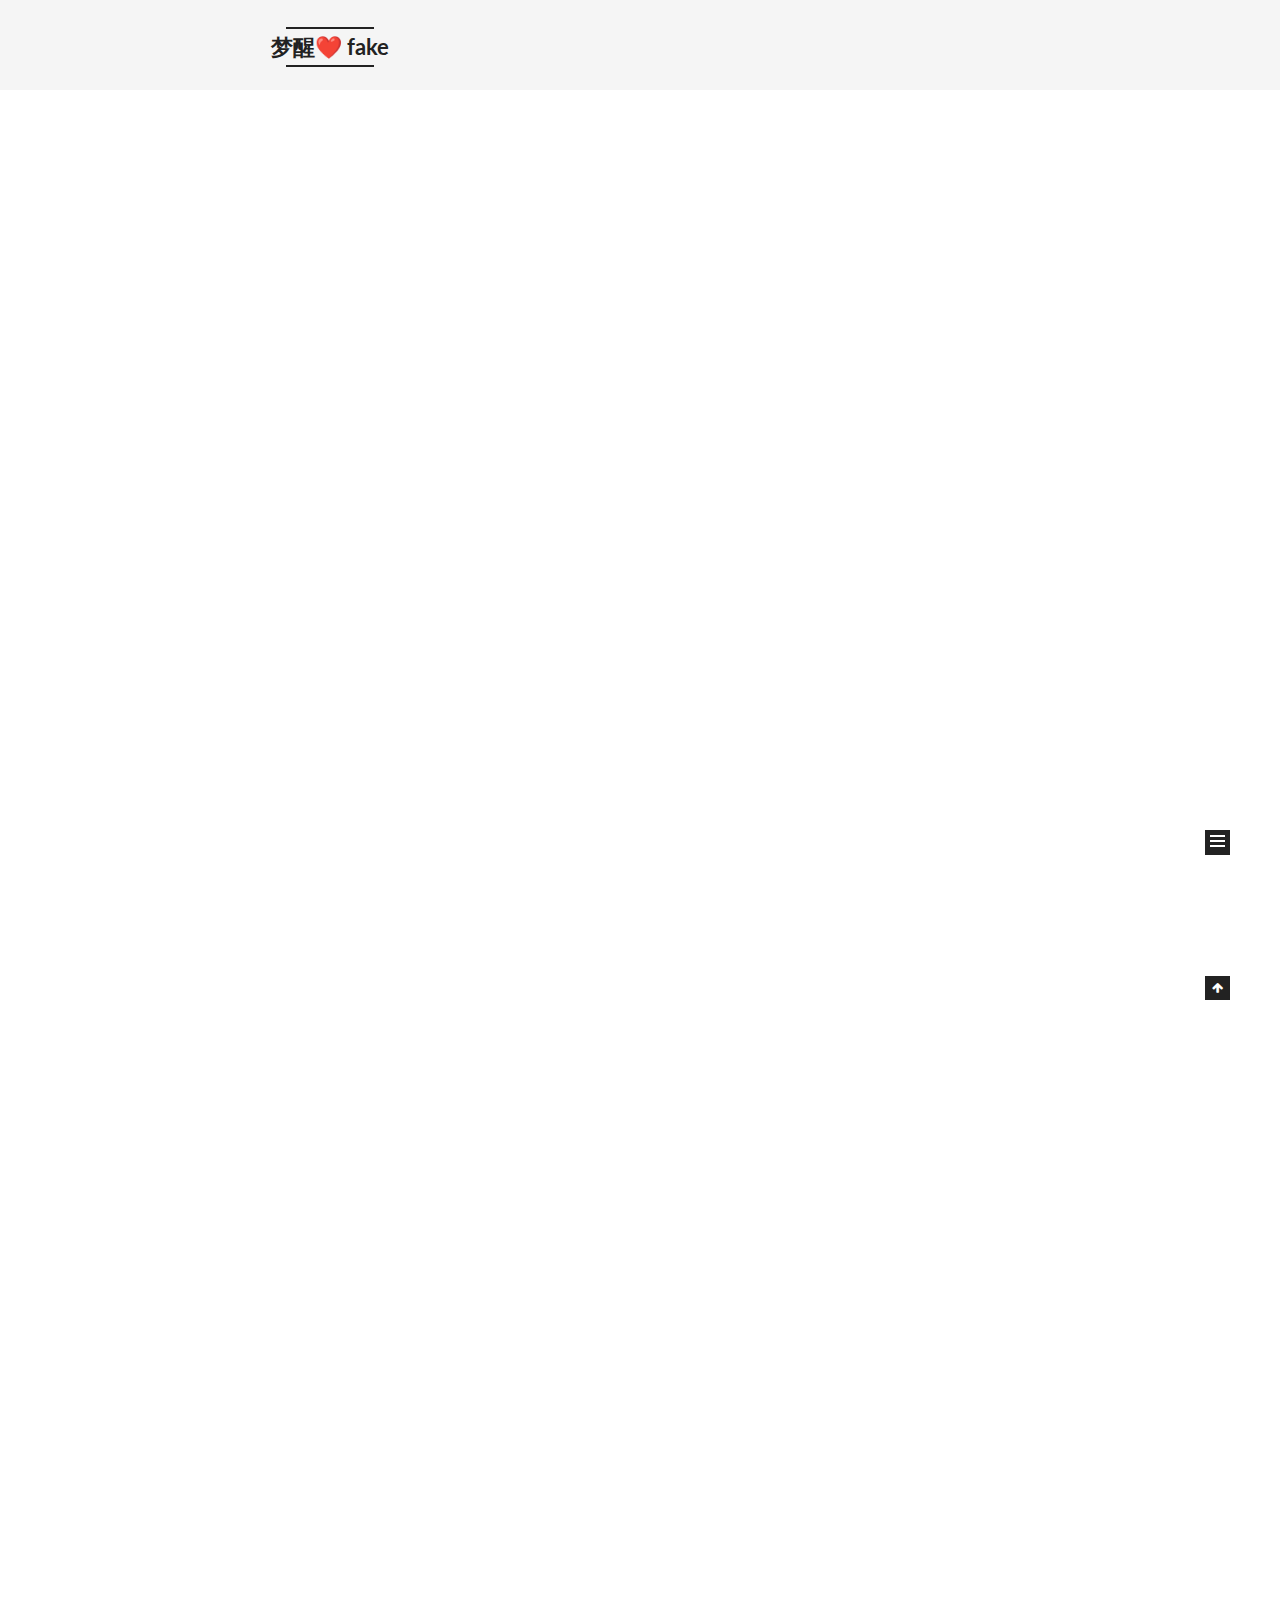
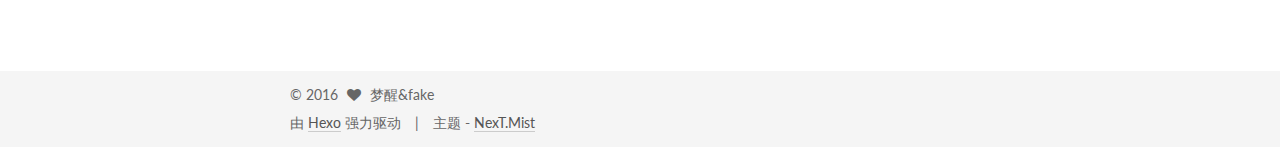
==== commit 33a62bd4: "Site updated: 2016-11-15 18:39:09" ====
--- a/index.html
+++ b/index.html
@@ -74,7 +74,7 @@
 
 
 
-  <link rel="alternate" href="/atom.xml" title="Hexo" type="application/atom+xml" />
+  <link rel="alternate" href="/atom.xml" title="梦醒❤️ fake" type="application/atom+xml" />
 
 
 
@@ -86,12 +86,15 @@
 
 
 
+<meta name="description" content="梦醒&amp;fake的技术博客">
 <meta property="og:type" content="website">
-<meta property="og:title" content="Hexo">
+<meta property="og:title" content="梦醒❤️ fake">
 <meta property="og:url" content="http://yoursite.com/index.html">
-<meta property="og:site_name" content="Hexo">
+<meta property="og:site_name" content="梦醒❤️ fake">
+<meta property="og:description" content="梦醒&amp;fake的技术博客">
 <meta name="twitter:card" content="summary">
-<meta name="twitter:title" content="Hexo">
+<meta name="twitter:title" content="梦醒❤️ fake">
+<meta name="twitter:description" content="梦醒&amp;fake的技术博客">
 
 
 
@@ -125,7 +128,7 @@
 
 
 
-  <title> Hexo </title>
+  <title> 梦醒❤️ fake </title>
 </head>
 
 <body itemscope itemtype="http://schema.org/WebPage" lang="zh-Hans">
@@ -158,11 +161,11 @@
   <div class="custom-logo-site-title">
     <a href="/"  class="brand" rel="start">
       <span class="logo-line-before"><i></i></span>
-      <span class="site-title">Hexo</span>
+      <span class="site-title">梦醒❤️ fake</span>
       <span class="logo-line-after"><i></i></span>
     </a>
   </div>
-  <p class="site-subtitle"></p>
+  <p class="site-subtitle">梦醒&fake的技术博客</p>
 </div>
 
 <div class="site-nav-toggle">
@@ -258,18 +261,152 @@
   
 
   <article class="post post-type-normal " itemscope itemtype="http://schema.org/Article">
-  <link itemprop="mainEntityOfPage" href="http://yoursite.com/2016/11/15/text1/">
+  <link itemprop="mainEntityOfPage" href="http://yoursite.com/2016/11/15/text222/">
 
   <span style="display:none" itemprop="author" itemscope itemtype="http://schema.org/Person">
-    <meta itemprop="name" content="John Doe">
+    <meta itemprop="name" content="梦醒&fake">
     <meta itemprop="description" content="">
     <meta itemprop="image" content="/images/avatar.gif">
   </span>
 
   <span style="display:none" itemprop="publisher" itemscope itemtype="http://schema.org/Organization">
-    <meta itemprop="name" content="Hexo">
+    <meta itemprop="name" content="梦醒❤️ fake">
     <span style="display:none" itemprop="logo" itemscope itemtype="http://schema.org/ImageObject">
-      <img style="display:none;" itemprop="url image" alt="Hexo" src="">
+      <img style="display:none;" itemprop="url image" alt="梦醒❤️ fake" src="">
+    </span>
+  </span>
+
+    
+      <header class="post-header">
+
+        
+        
+          <h1 class="post-title" itemprop="name headline">
+            
+            
+              
+                
+                <a class="post-title-link" href="/2016/11/15/text222/" itemprop="url">
+                  text222
+                </a>
+              
+            
+          </h1>
+        
+
+        <div class="post-meta">
+          <span class="post-time">
+            
+              <span class="post-meta-item-icon">
+                <i class="fa fa-calendar-o"></i>
+              </span>
+              <span class="post-meta-item-text">发表于</span>
+              <time title="Post created" itemprop="dateCreated datePublished" datetime="2016-11-15T18:00:00+08:00">
+                2016-11-15
+              </time>
+            
+
+            
+
+            
+          </span>
+
+          
+            <span class="post-category" >
+              <span class="post-meta-divider">|</span>
+              <span class="post-meta-item-icon">
+                <i class="fa fa-folder-o"></i>
+              </span>
+              <span class="post-meta-item-text">分类于</span>
+              
+                <span itemprop="about" itemscope itemtype="http://schema.org/Thing">
+                  <a href="/categories/PHP/" itemprop="url" rel="index">
+                    <span itemprop="name">PHP</span>
+                  </a>
+                </span>
+
+                
+                
+              
+            </span>
+          
+
+          
+            
+          
+
+          
+
+          
+          
+
+          
+
+          
+
+        </div>
+      </header>
+    
+
+
+    <div class="post-body" itemprop="articleBody">
+
+      
+      
+
+      
+        
+          
+            <h1 id="312312"><a href="#312312" class="headerlink" title="312312"></a>312312</h1>
+          
+        
+      
+    </div>
+
+    <div>
+      
+    </div>
+
+    <div>
+      
+    </div>
+
+
+    <footer class="post-footer">
+      
+
+      
+
+      
+      
+        <div class="post-eof"></div>
+      
+    </footer>
+  </article>
+
+
+    
+      
+
+  
+
+  
+  
+  
+
+  <article class="post post-type-normal " itemscope itemtype="http://schema.org/Article">
+  <link itemprop="mainEntityOfPage" href="http://yoursite.com/2016/11/15/text1/">
+
+  <span style="display:none" itemprop="author" itemscope itemtype="http://schema.org/Person">
+    <meta itemprop="name" content="梦醒&fake">
+    <meta itemprop="description" content="">
+    <meta itemprop="image" content="/images/avatar.gif">
+  </span>
+
+  <span style="display:none" itemprop="publisher" itemscope itemtype="http://schema.org/Organization">
+    <meta itemprop="name" content="梦醒❤️ fake">
+    <span style="display:none" itemprop="logo" itemscope itemtype="http://schema.org/ImageObject">
+      <img style="display:none;" itemprop="url image" alt="梦醒❤️ fake" src="">
     </span>
   </span>
 
@@ -298,7 +435,7 @@
                 <i class="fa fa-calendar-o"></i>
               </span>
               <span class="post-meta-item-text">发表于</span>
-              <time title="Post created" itemprop="dateCreated datePublished" datetime="2016-11-15T16:05:49+08:00">
+              <time title="Post created" itemprop="dateCreated datePublished" datetime="2016-11-15T16:05:00+08:00">
                 2016-11-15
               </time>
             
@@ -309,6 +446,24 @@
           </span>
 
           
+            <span class="post-category" >
+              <span class="post-meta-divider">|</span>
+              <span class="post-meta-item-icon">
+                <i class="fa fa-folder-o"></i>
+              </span>
+              <span class="post-meta-item-text">分类于</span>
+              
+                <span itemprop="about" itemscope itemtype="http://schema.org/Thing">
+                  <a href="/categories/qqqq/" itemprop="url" rel="index">
+                    <span itemprop="name">qqqq</span>
+                  </a>
+                </span>
+
+                
+                
+              
+            </span>
+          
 
           
             
@@ -336,7 +491,7 @@
       
         
           
-            
+            <h1 id="11111"><a href="#11111" class="headerlink" title="11111"></a>11111</h1>
           
         
       
@@ -377,15 +532,15 @@
   <link itemprop="mainEntityOfPage" href="http://yoursite.com/2016/11/15/hello-world/">
 
   <span style="display:none" itemprop="author" itemscope itemtype="http://schema.org/Person">
-    <meta itemprop="name" content="John Doe">
+    <meta itemprop="name" content="梦醒&fake">
     <meta itemprop="description" content="">
     <meta itemprop="image" content="/images/avatar.gif">
   </span>
 
   <span style="display:none" itemprop="publisher" itemscope itemtype="http://schema.org/Organization">
-    <meta itemprop="name" content="Hexo">
+    <meta itemprop="name" content="梦醒❤️ fake">
     <span style="display:none" itemprop="logo" itemscope itemtype="http://schema.org/ImageObject">
-      <img style="display:none;" itemprop="url image" alt="Hexo" src="">
+      <img style="display:none;" itemprop="url image" alt="梦醒❤️ fake" src="">
     </span>
   </span>
 
@@ -524,20 +679,34 @@
         <div class="site-author motion-element" itemprop="author" itemscope itemtype="http://schema.org/Person">
           <img class="site-author-image" itemprop="image"
                src="/images/avatar.gif"
-               alt="John Doe" />
-          <p class="site-author-name" itemprop="name">John Doe</p>
-          <p class="site-description motion-element" itemprop="description"></p>
+               alt="梦醒&fake" />
+          <p class="site-author-name" itemprop="name">梦醒&fake</p>
+          <p class="site-description motion-element" itemprop="description">梦醒&fake的技术博客</p>
         </div>
         <nav class="site-state motion-element">
           <div class="site-state-item site-state-posts">
             <a href="/archives">
-              <span class="site-state-item-count">2</span>
+              <span class="site-state-item-count">3</span>
               <span class="site-state-item-name">日志</span>
             </a>
           </div>
 
           
-
+            <div class="site-state-item site-state-categories">
+              <a href="/categories">
+                <span class="site-state-item-count">2</span>
+                <span class="site-state-item-name">分类</span>
+              </a>
+            </div>
+          
+
+          
+            <div class="site-state-item site-state-tags">
+              <a href="/tags">
+                <span class="site-state-item-count">2</span>
+                <span class="site-state-item-name">标签</span>
+              </a>
+            </div>
           
 
         </nav>
@@ -585,7 +754,7 @@
   <span class="with-love">
     <i class="fa fa-heart"></i>
   </span>
-  <span class="author" itemprop="copyrightHolder">John Doe</span>
+  <span class="author" itemprop="copyrightHolder">梦醒&fake</span>
 </div>
 
 
--- a/css/main.css
+++ b/css/main.css
@@ -1681,7 +1681,7 @@
   width: 4px;
   height: 4px;
   border-radius: 50%;
-  background: #a86bff;
+  background: #366796;
 }
 .links-of-blogroll {
   font-size: 13px;
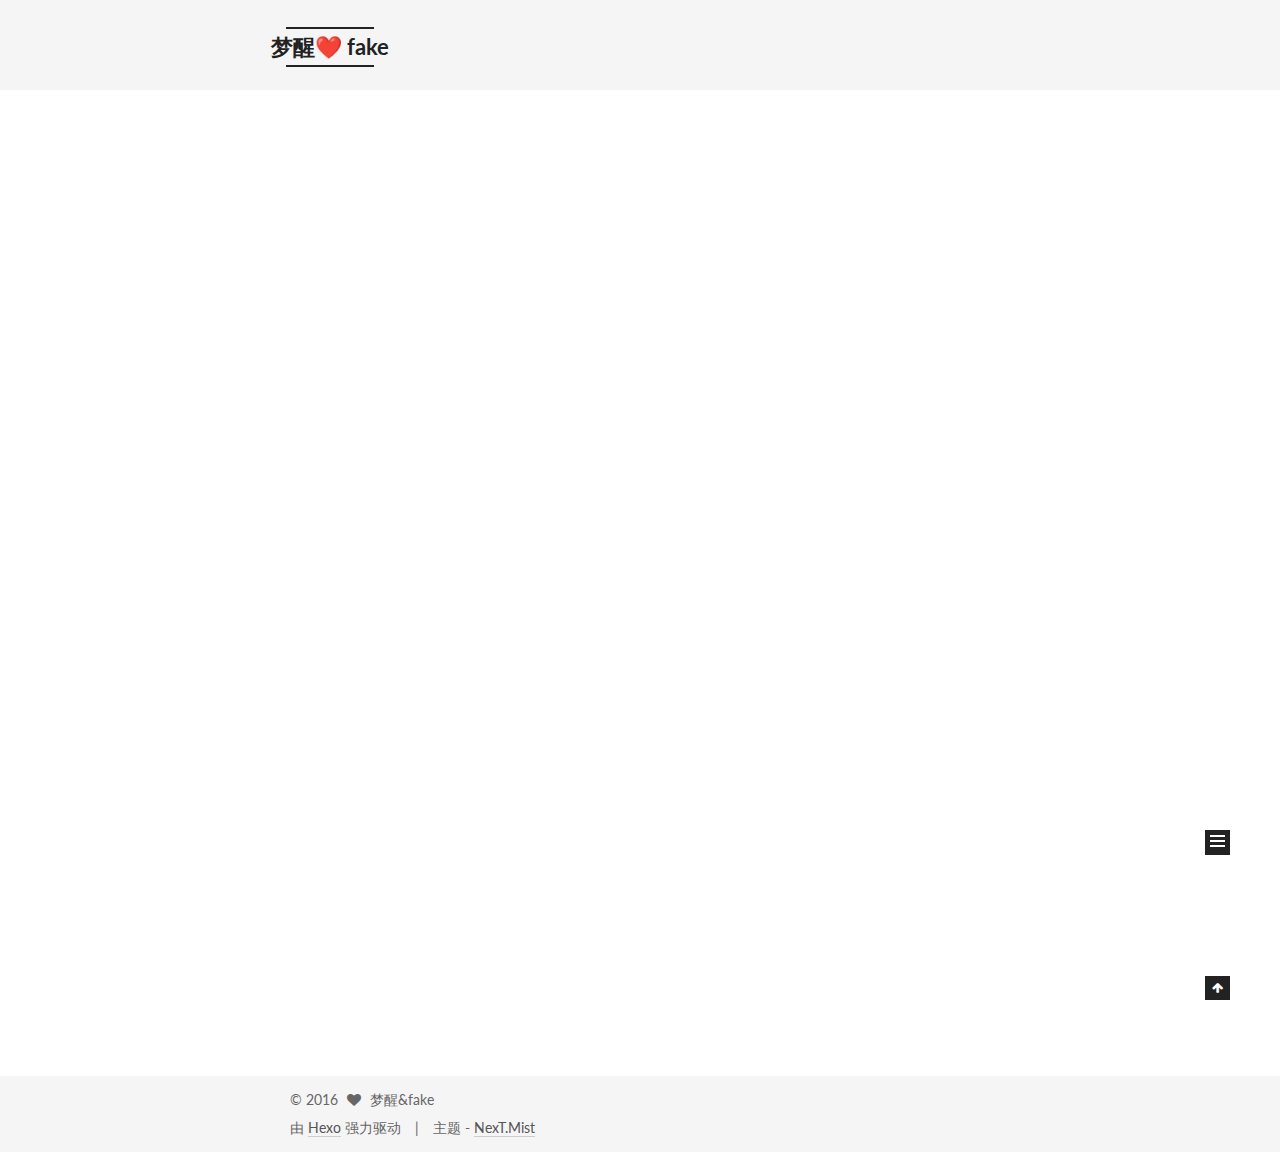
==== commit 86d0b4e7: "Site updated: 2016-11-15 21:58:15" ====
--- a/index.html
+++ b/index.html
@@ -261,6 +261,134 @@
   
 
   <article class="post post-type-normal " itemscope itemtype="http://schema.org/Article">
+  <link itemprop="mainEntityOfPage" href="http://yoursite.com/2016/11/15/hello-world/">
+
+  <span style="display:none" itemprop="author" itemscope itemtype="http://schema.org/Person">
+    <meta itemprop="name" content="梦醒&fake">
+    <meta itemprop="description" content="">
+    <meta itemprop="image" content="/images/avatar.gif">
+  </span>
+
+  <span style="display:none" itemprop="publisher" itemscope itemtype="http://schema.org/Organization">
+    <meta itemprop="name" content="梦醒❤️ fake">
+    <span style="display:none" itemprop="logo" itemscope itemtype="http://schema.org/ImageObject">
+      <img style="display:none;" itemprop="url image" alt="梦醒❤️ fake" src="">
+    </span>
+  </span>
+
+    
+      <header class="post-header">
+
+        
+        
+          <h1 class="post-title" itemprop="name headline">
+            
+            
+              
+                
+                <a class="post-title-link" href="/2016/11/15/hello-world/" itemprop="url">
+                  Hello World
+                </a>
+              
+            
+          </h1>
+        
+
+        <div class="post-meta">
+          <span class="post-time">
+            
+              <span class="post-meta-item-icon">
+                <i class="fa fa-calendar-o"></i>
+              </span>
+              <span class="post-meta-item-text">发表于</span>
+              <time title="Post created" itemprop="dateCreated datePublished" datetime="2016-11-15T18:58:03+08:00">
+                2016-11-15
+              </time>
+            
+
+            
+
+            
+          </span>
+
+          
+
+          
+            
+              <span class="post-comments-count">
+                <span class="post-meta-divider">|</span>
+                <a href="/2016/11/15/hello-world/#comments" itemprop="discussionUrl">
+                  <span class="post-comments-count ds-thread-count" data-thread-key="2016/11/15/hello-world/" itemprop="commentCount"></span>
+                </a>
+              </span>
+            
+          
+
+          
+
+          
+          
+
+          
+
+          
+
+        </div>
+      </header>
+    
+
+
+    <div class="post-body" itemprop="articleBody">
+
+      
+      
+
+      
+        
+          <p>Welcome to <a href="https://hexo.io/">Hexo</a>! This is your very first post. Check <a href="https://hexo.io/docs/">documentation</a> for more info. If you get any problems when using Hexo, you can find the answer in <a href="https://hexo.io/docs/troubleshooting.html">troubleshooting</a> or you can ask me on <a href="https://github.com/hexojs/hexo/issues">GitHub</a>.</p>
+          <!--noindex-->
+          <div class="post-more-link text-center">
+            <a class="btn" href="/2016/11/15/hello-world/#more" rel="contents">
+              阅读全文 &raquo;
+            </a>
+          </div>
+          <!--/noindex-->
+        
+      
+    </div>
+
+    <div>
+      
+    </div>
+
+    <div>
+      
+    </div>
+
+
+    <footer class="post-footer">
+      
+
+      
+
+      
+      
+        <div class="post-eof"></div>
+      
+    </footer>
+  </article>
+
+
+    
+      
+
+  
+
+  
+  
+  
+
+  <article class="post post-type-normal " itemscope itemtype="http://schema.org/Article">
   <link itemprop="mainEntityOfPage" href="http://yoursite.com/2016/11/15/text222/">
 
   <span style="display:none" itemprop="author" itemscope itemtype="http://schema.org/Person">
@@ -321,7 +449,7 @@
               
                 <span itemprop="about" itemscope itemtype="http://schema.org/Thing">
                   <a href="/categories/PHP/" itemprop="url" rel="index">
-                    <span itemprop="name">PHP</span>
+                    <span itemprop="name">后端</span>
                   </a>
                 </span>
 
@@ -333,6 +461,13 @@
 
           
             
+              <span class="post-comments-count">
+                <span class="post-meta-divider">|</span>
+                <a href="/2016/11/15/text222/#comments" itemprop="discussionUrl">
+                  <span class="post-comments-count ds-thread-count" data-thread-key="2016/11/15/text222/" itemprop="commentCount"></span>
+                </a>
+              </span>
+            
           
 
           
@@ -357,7 +492,7 @@
       
         
           
-            <h1 id="312312"><a href="#312312" class="headerlink" title="312312"></a>312312</h1>
+            <h1 id="312312"><a href="#312312" class="headerlink" title="312312"></a>312312</h1><figure class="highlight java"><table><tr><td class="gutter"><pre><div class="line">1</div><div class="line">2</div><div class="line">3</div><div class="line">4</div></pre></td><td class="code"><pre><div class="line">$a = <span class="number">111</span>;</div><div class="line">foreach()&#123;</div><div class="line">&#125;</div><div class="line">var_dump();</div></pre></td></tr></table></figure>
           
         
       
@@ -467,6 +602,13 @@
 
           
             
+              <span class="post-comments-count">
+                <span class="post-meta-divider">|</span>
+                <a href="/2016/11/15/text1/#comments" itemprop="discussionUrl">
+                  <span class="post-comments-count ds-thread-count" data-thread-key="2016/11/15/text1/" itemprop="commentCount"></span>
+                </a>
+              </span>
+            
           
 
           
@@ -492,131 +634,6 @@
         
           
             <h1 id="11111"><a href="#11111" class="headerlink" title="11111"></a>11111</h1>
-          
-        
-      
-    </div>
-
-    <div>
-      
-    </div>
-
-    <div>
-      
-    </div>
-
-
-    <footer class="post-footer">
-      
-
-      
-
-      
-      
-        <div class="post-eof"></div>
-      
-    </footer>
-  </article>
-
-
-    
-      
-
-  
-
-  
-  
-  
-
-  <article class="post post-type-normal " itemscope itemtype="http://schema.org/Article">
-  <link itemprop="mainEntityOfPage" href="http://yoursite.com/2016/11/15/hello-world/">
-
-  <span style="display:none" itemprop="author" itemscope itemtype="http://schema.org/Person">
-    <meta itemprop="name" content="梦醒&fake">
-    <meta itemprop="description" content="">
-    <meta itemprop="image" content="/images/avatar.gif">
-  </span>
-
-  <span style="display:none" itemprop="publisher" itemscope itemtype="http://schema.org/Organization">
-    <meta itemprop="name" content="梦醒❤️ fake">
-    <span style="display:none" itemprop="logo" itemscope itemtype="http://schema.org/ImageObject">
-      <img style="display:none;" itemprop="url image" alt="梦醒❤️ fake" src="">
-    </span>
-  </span>
-
-    
-      <header class="post-header">
-
-        
-        
-          <h1 class="post-title" itemprop="name headline">
-            
-            
-              
-                
-                <a class="post-title-link" href="/2016/11/15/hello-world/" itemprop="url">
-                  Hello World
-                </a>
-              
-            
-          </h1>
-        
-
-        <div class="post-meta">
-          <span class="post-time">
-            
-              <span class="post-meta-item-icon">
-                <i class="fa fa-calendar-o"></i>
-              </span>
-              <span class="post-meta-item-text">发表于</span>
-              <time title="Post created" itemprop="dateCreated datePublished" datetime="2016-11-15T15:51:56+08:00">
-                2016-11-15
-              </time>
-            
-
-            
-
-            
-          </span>
-
-          
-
-          
-            
-          
-
-          
-
-          
-          
-
-          
-
-          
-
-        </div>
-      </header>
-    
-
-
-    <div class="post-body" itemprop="articleBody">
-
-      
-      
-
-      
-        
-          
-            <p>Welcome to <a href="https://hexo.io/" target="_blank" rel="external">Hexo</a>! This is your very first post. Check <a href="https://hexo.io/docs/" target="_blank" rel="external">documentation</a> for more info. If you get any problems when using Hexo, you can find the answer in <a href="https://hexo.io/docs/troubleshooting.html" target="_blank" rel="external">troubleshooting</a> or you can ask me on <a href="https://github.com/hexojs/hexo/issues" target="_blank" rel="external">GitHub</a>.</p>
-<h2 id="Quick-Start"><a href="#Quick-Start" class="headerlink" title="Quick Start"></a>Quick Start</h2><h3 id="Create-a-new-post"><a href="#Create-a-new-post" class="headerlink" title="Create a new post"></a>Create a new post</h3><figure class="highlight bash"><table><tr><td class="gutter"><pre><div class="line">1</div></pre></td><td class="code"><pre><div class="line">$ hexo new <span class="string">"My New Post"</span></div></pre></td></tr></table></figure>
-<p>More info: <a href="https://hexo.io/docs/writing.html" target="_blank" rel="external">Writing</a></p>
-<h3 id="Run-server"><a href="#Run-server" class="headerlink" title="Run server"></a>Run server</h3><figure class="highlight bash"><table><tr><td class="gutter"><pre><div class="line">1</div></pre></td><td class="code"><pre><div class="line">$ hexo server</div></pre></td></tr></table></figure>
-<p>More info: <a href="https://hexo.io/docs/server.html" target="_blank" rel="external">Server</a></p>
-<h3 id="Generate-static-files"><a href="#Generate-static-files" class="headerlink" title="Generate static files"></a>Generate static files</h3><figure class="highlight bash"><table><tr><td class="gutter"><pre><div class="line">1</div></pre></td><td class="code"><pre><div class="line">$ hexo generate</div></pre></td></tr></table></figure>
-<p>More info: <a href="https://hexo.io/docs/generating.html" target="_blank" rel="external">Generating</a></p>
-<h3 id="Deploy-to-remote-sites"><a href="#Deploy-to-remote-sites" class="headerlink" title="Deploy to remote sites"></a>Deploy to remote sites</h3><figure class="highlight bash"><table><tr><td class="gutter"><pre><div class="line">1</div></pre></td><td class="code"><pre><div class="line">$ hexo deploy</div></pre></td></tr></table></figure>
-<p>More info: <a href="https://hexo.io/docs/deployment.html" target="_blank" rel="external">Deployment</a></p>
-
           
         
       
@@ -843,14 +860,33 @@
 
   
 
-
-
-  
-
-
-
-
-	
+  
+    
+  
+
+  <script type="text/javascript">
+    var duoshuoQuery = {short_name:"sj1370201"};
+    (function() {
+      var ds = document.createElement('script');
+      ds.type = 'text/javascript';ds.async = true;
+      ds.id = 'duoshuo-script';
+      ds.src = (document.location.protocol == 'https:' ? 'https:' : 'http:') + '//static.duoshuo.com/embed.js';
+      ds.charset = 'UTF-8';
+      (document.getElementsByTagName('head')[0]
+      || document.getElementsByTagName('body')[0]).appendChild(ds);
+    })();
+  </script>
+
+  
+    
+    
+    <script src="/lib/ua-parser-js/dist/ua-parser.min.js?v=0.7.9"></script>
+    <script src="/js/src/hook-duoshuo.js"></script>
+  
+
+
+
+
 
 
 
--- a/css/main.css
+++ b/css/main.css
@@ -1681,7 +1681,7 @@
   width: 4px;
   height: 4px;
   border-radius: 50%;
-  background: #366796;
+  background: #7138dd;
 }
 .links-of-blogroll {
   font-size: 13px;
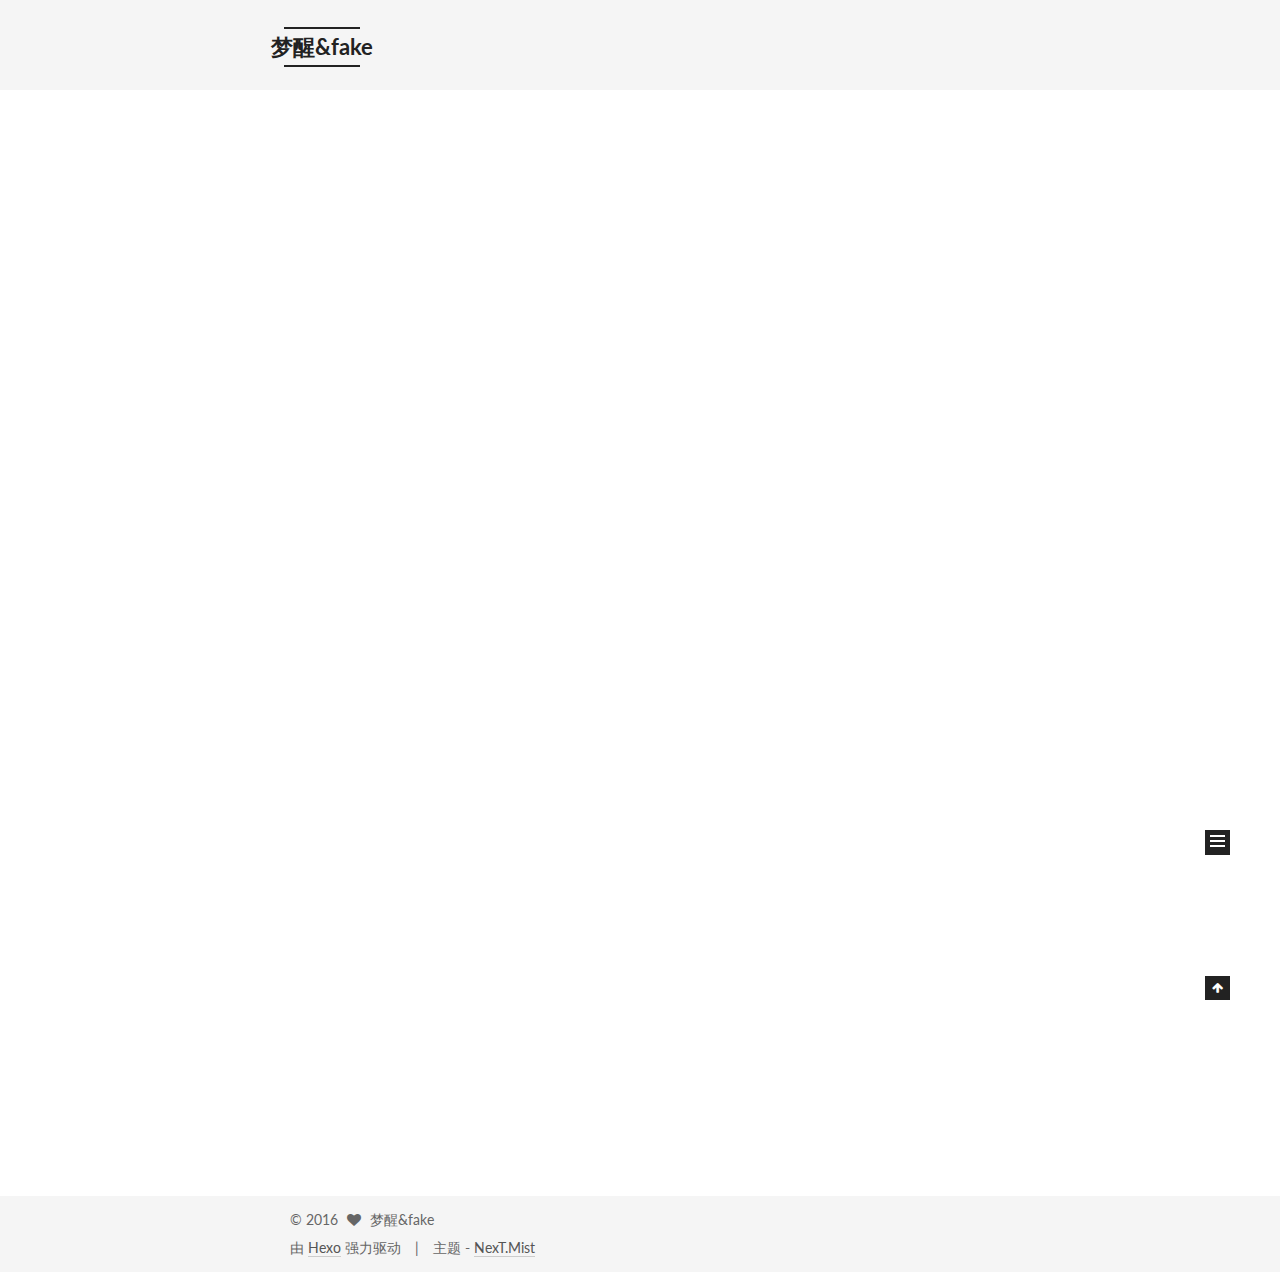
==== commit 5c5257ef: "Site updated: 2016-11-16 09:56:35" ====
--- a/index.html
+++ b/index.html
@@ -74,7 +74,7 @@
 
 
 
-  <link rel="alternate" href="/atom.xml" title="梦醒❤️ fake" type="application/atom+xml" />
+  <link rel="alternate" href="/atom.xml" title="梦醒&fake" type="application/atom+xml" />
 
 
 
@@ -88,12 +88,12 @@
 
 <meta name="description" content="梦醒&amp;fake的技术博客">
 <meta property="og:type" content="website">
-<meta property="og:title" content="梦醒❤️ fake">
+<meta property="og:title" content="梦醒&fake">
 <meta property="og:url" content="http://yoursite.com/index.html">
-<meta property="og:site_name" content="梦醒❤️ fake">
+<meta property="og:site_name" content="梦醒&fake">
 <meta property="og:description" content="梦醒&amp;fake的技术博客">
 <meta name="twitter:card" content="summary">
-<meta name="twitter:title" content="梦醒❤️ fake">
+<meta name="twitter:title" content="梦醒&fake">
 <meta name="twitter:description" content="梦醒&amp;fake的技术博客">
 
 
@@ -128,7 +128,7 @@
 
 
 
-  <title> 梦醒❤️ fake </title>
+  <title> 梦醒&fake </title>
 </head>
 
 <body itemscope itemtype="http://schema.org/WebPage" lang="zh-Hans">
@@ -161,7 +161,7 @@
   <div class="custom-logo-site-title">
     <a href="/"  class="brand" rel="start">
       <span class="logo-line-before"><i></i></span>
-      <span class="site-title">梦醒❤️ fake</span>
+      <span class="site-title">梦醒&fake</span>
       <span class="logo-line-after"><i></i></span>
     </a>
   </div>
@@ -270,9 +270,9 @@
   </span>
 
   <span style="display:none" itemprop="publisher" itemscope itemtype="http://schema.org/Organization">
-    <meta itemprop="name" content="梦醒❤️ fake">
+    <meta itemprop="name" content="梦醒&fake">
     <span style="display:none" itemprop="logo" itemscope itemtype="http://schema.org/ImageObject">
-      <img style="display:none;" itemprop="url image" alt="梦醒❤️ fake" src="">
+      <img style="display:none;" itemprop="url image" alt="梦醒&fake" src="">
     </span>
   </span>
 
@@ -398,9 +398,9 @@
   </span>
 
   <span style="display:none" itemprop="publisher" itemscope itemtype="http://schema.org/Organization">
-    <meta itemprop="name" content="梦醒❤️ fake">
+    <meta itemprop="name" content="梦醒&fake">
     <span style="display:none" itemprop="logo" itemscope itemtype="http://schema.org/ImageObject">
-      <img style="display:none;" itemprop="url image" alt="梦醒❤️ fake" src="">
+      <img style="display:none;" itemprop="url image" alt="梦醒&fake" src="">
     </span>
   </span>
 
@@ -492,7 +492,7 @@
       
         
           
-            <h1 id="312312"><a href="#312312" class="headerlink" title="312312"></a>312312</h1><figure class="highlight java"><table><tr><td class="gutter"><pre><div class="line">1</div><div class="line">2</div><div class="line">3</div><div class="line">4</div></pre></td><td class="code"><pre><div class="line">$a = <span class="number">111</span>;</div><div class="line">foreach()&#123;</div><div class="line">&#125;</div><div class="line">var_dump();</div></pre></td></tr></table></figure>
+            <h1 id="312312"><a href="#312312" class="headerlink" title="312312"></a>312312</h1><figure class="highlight php"><table><tr><td class="gutter"><pre><div class="line">1</div><div class="line">2</div><div class="line">3</div><div class="line">4</div><div class="line">5</div><div class="line">6</div><div class="line">7</div><div class="line">8</div><div class="line">9</div><div class="line">10</div></pre></td><td class="code"><pre><div class="line"><span class="meta">&lt;?php</span></div><div class="line">$a = <span class="keyword">array</span>(</div><div class="line">	<span class="string">'a'</span>=&gt;<span class="number">1</span>,</div><div class="line">	<span class="string">'b'</span>=&gt;<span class="number">2</span></div><div class="line">);</div><div class="line">array_merge($a,$a);</div><div class="line"><span class="keyword">foreach</span>($a <span class="keyword">as</span> $v)&#123;</div><div class="line">	<span class="keyword">echo</span> $v;</div><div class="line">&#125;</div><div class="line"><span class="meta">?&gt;</span></div></pre></td></tr></table></figure>
           
         
       
@@ -539,9 +539,9 @@
   </span>
 
   <span style="display:none" itemprop="publisher" itemscope itemtype="http://schema.org/Organization">
-    <meta itemprop="name" content="梦醒❤️ fake">
+    <meta itemprop="name" content="梦醒&fake">
     <span style="display:none" itemprop="logo" itemscope itemtype="http://schema.org/ImageObject">
-      <img style="display:none;" itemprop="url image" alt="梦醒❤️ fake" src="">
+      <img style="display:none;" itemprop="url image" alt="梦醒&fake" src="">
     </span>
   </span>
 
--- a/css/main.css
+++ b/css/main.css
@@ -497,8 +497,8 @@
   margin: 20px 0;
   padding: 0;
   font-size: 13px;
-  color: #4d4d4c;
-  background: #f7f7f7;
+  color: #eaeaea;
+  background: #000;
   line-height: 1.6;
 }
 pre,
@@ -508,14 +508,14 @@
 code {
   padding: 2px 4px;
   word-wrap: break-word;
-  color: #4d4d4c;
-  background: #f7f7f7;
+  color: #eaeaea;
+  background: #000;
   border-radius: 3px;
   font-size: 13px;
 }
 pre code {
   padding: 0;
-  color: #4d4d4c;
+  color: #eaeaea;
   background: none;
   text-shadow: none;
 }
@@ -538,7 +538,7 @@
 }
 .highlight figcaption {
   font-size: 1em;
-  color: #4d4d4c;
+  color: #eaeaea;
   line-height: 1em;
   margin-bottom: 1em;
 }
@@ -552,22 +552,22 @@
 }
 .highlight figcaption a {
   float: right;
-  color: #4d4d4c;
+  color: #eaeaea;
 }
 .highlight figcaption a:hover {
-  border-bottom-color: #4d4d4c;
+  border-bottom-color: #eaeaea;
 }
 .highlight .gutter pre {
   padding-left: 10px;
   padding-right: 10px;
-  color: #869194;
+  color: #666;
   text-align: right;
-  background-color: #eff2f3;
+  background-color: #292929;
 }
 .highlight .code pre {
   padding-left: 10px;
   padding-right: 10px;
-  background-color: #f7f7f7;
+  background-color: #000;
 }
 .highlight .line {
   height: 20px;
@@ -585,16 +585,16 @@
   border: none;
 }
 pre .deletion {
-  background: #fdd;
+  background: #008000;
 }
 pre .addition {
-  background: #dfd;
+  background: #800000;
 }
 pre .meta {
-  color: #8959a8;
+  color: #c397d8;
 }
 pre .comment {
-  color: #8e908c;
+  color: #969896;
 }
 pre .variable,
 pre .attribute,
@@ -608,7 +608,7 @@
 pre .css .id,
 pre .css .class,
 pre .css .pseudo {
-  color: #c82829;
+  color: #d54e53;
 }
 pre .number,
 pre .preprocessor,
@@ -617,7 +617,7 @@
 pre .params,
 pre .constant,
 pre .command {
-  color: #f5871f;
+  color: #e78c45;
 }
 pre .ruby .class .title,
 pre .css .rules .attribute,
@@ -630,11 +630,11 @@
 pre .special,
 pre .number,
 pre .formula {
-  color: #718c00;
+  color: #b9ca4a;
 }
 pre .title,
 pre .css .hexcolor {
-  color: #3e999f;
+  color: #70c0b1;
 }
 pre .function,
 pre .python .decorator,
@@ -644,11 +644,11 @@
 pre .perl .sub,
 pre .javascript .title,
 pre .coffeescript .title {
-  color: #4271ae;
+  color: #7aa6da;
 }
 pre .keyword,
 pre .javascript .function {
-  color: #8959a8;
+  color: #c397d8;
 }
 .full-image.full-image.full-image {
   border: none;
@@ -1681,7 +1681,7 @@
   width: 4px;
   height: 4px;
   border-radius: 50%;
-  background: #7138dd;
+  background: #65850e;
 }
 .links-of-blogroll {
   font-size: 13px;
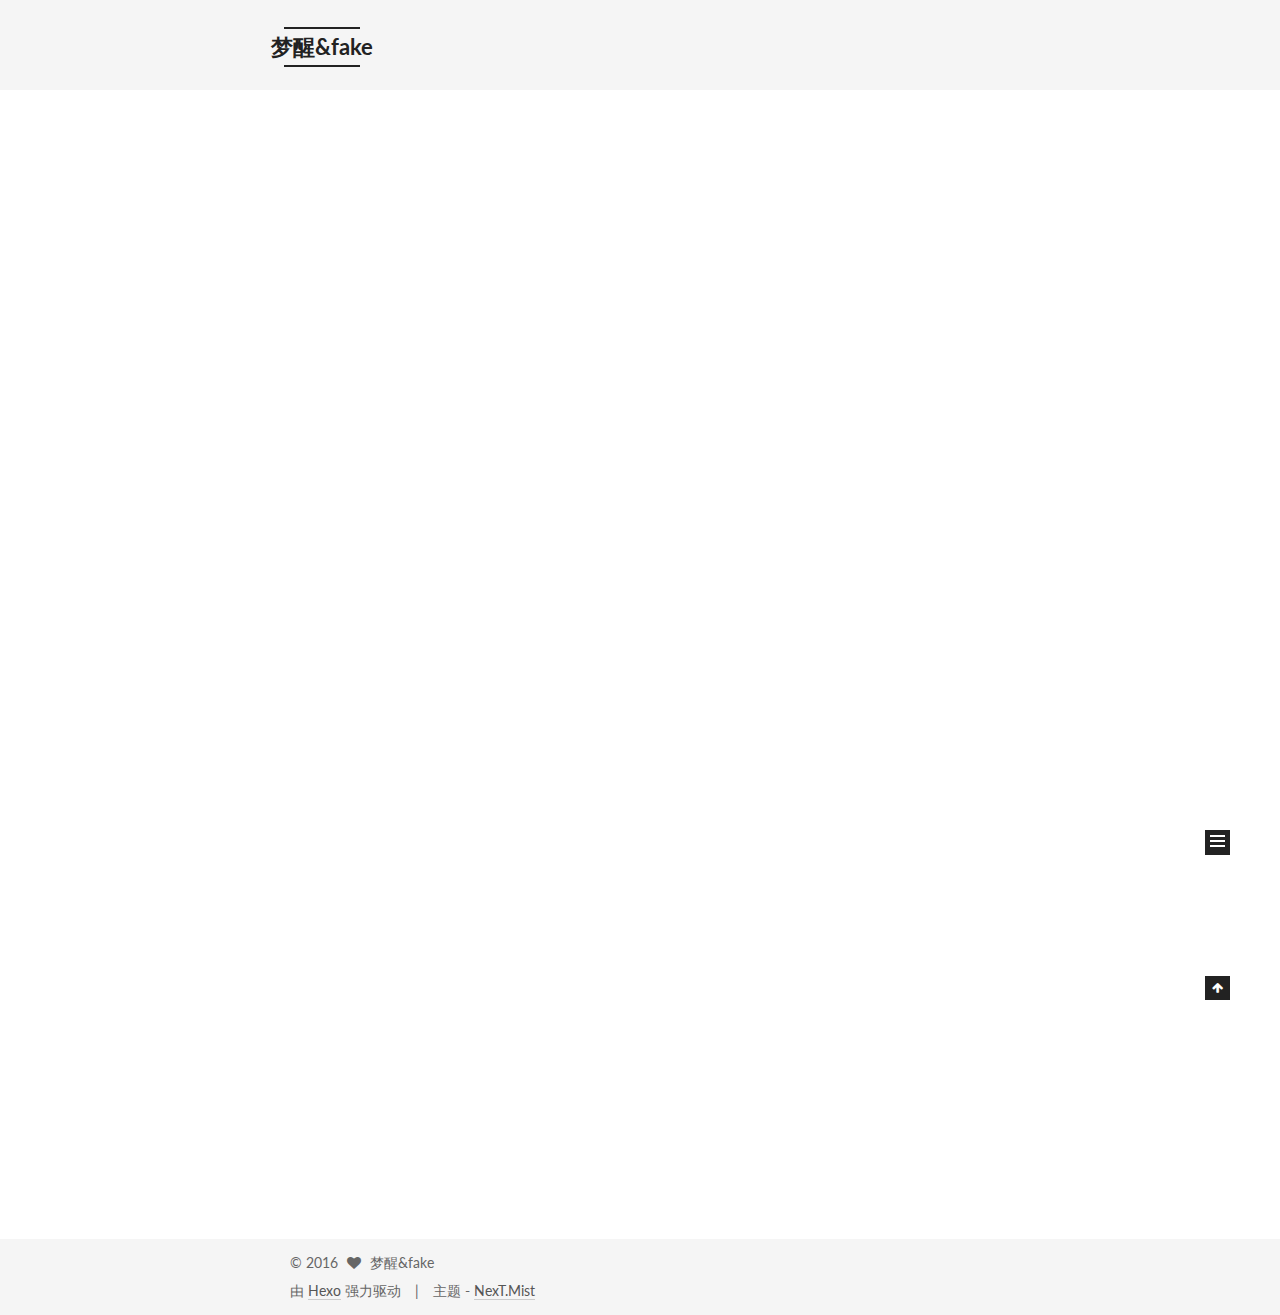
==== commit 00456532: "Site updated: 2016-11-16 12:59:13" ====
--- a/index.html
+++ b/index.html
@@ -234,9 +234,32 @@
       
 
       
+        <li class="menu-item menu-item-search">
+          
+            <a href="javascript:;" class="popup-trigger">
+          
+            
+              <i class="menu-item-icon fa fa-search fa-fw"></i> <br />
+            
+            搜索
+          </a>
+        </li>
+      
     </ul>
   
 
+  
+    <div class="site-search">
+      
+  <div class="popup">
+ <span class="search-icon fa fa-search"></span>
+ <input type="text" id="local-search-input">
+ <div id="local-search-result"></div>
+ <span class="popup-btn-close">close</span>
+</div>
+
+
+    </div>
   
 </nav>
 
@@ -492,7 +515,8 @@
       
         
           
-            <h1 id="312312"><a href="#312312" class="headerlink" title="312312"></a>312312</h1><figure class="highlight php"><table><tr><td class="gutter"><pre><div class="line">1</div><div class="line">2</div><div class="line">3</div><div class="line">4</div><div class="line">5</div><div class="line">6</div><div class="line">7</div><div class="line">8</div><div class="line">9</div><div class="line">10</div></pre></td><td class="code"><pre><div class="line"><span class="meta">&lt;?php</span></div><div class="line">$a = <span class="keyword">array</span>(</div><div class="line">	<span class="string">'a'</span>=&gt;<span class="number">1</span>,</div><div class="line">	<span class="string">'b'</span>=&gt;<span class="number">2</span></div><div class="line">);</div><div class="line">array_merge($a,$a);</div><div class="line"><span class="keyword">foreach</span>($a <span class="keyword">as</span> $v)&#123;</div><div class="line">	<span class="keyword">echo</span> $v;</div><div class="line">&#125;</div><div class="line"><span class="meta">?&gt;</span></div></pre></td></tr></table></figure>
+            <h1 id="312312"><a href="#312312" class="headerlink" title="312312"></a>312312</h1><p>###<br><figure class="highlight php"><table><tr><td class="gutter"><pre><div class="line">1</div><div class="line">2</div><div class="line">3</div><div class="line">4</div><div class="line">5</div><div class="line">6</div><div class="line">7</div><div class="line">8</div><div class="line">9</div><div class="line">10</div></pre></td><td class="code"><pre><div class="line"><span class="meta">&lt;?php</span></div><div class="line">$a = <span class="keyword">array</span>(</div><div class="line">	<span class="string">'a'</span>=&gt;<span class="number">1</span>,</div><div class="line">	<span class="string">'b'</span>=&gt;<span class="number">2</span></div><div class="line">);</div><div class="line">array_merge($a,$a);</div><div class="line"><span class="keyword">foreach</span>($a <span class="keyword">as</span> $v)&#123;</div><div class="line">	<span class="keyword">echo</span> $v;</div><div class="line">&#125;</div><div class="line"><span class="meta">?&gt;</span></div></pre></td></tr></table></figure></p>
+
           
         
       
@@ -893,6 +917,130 @@
 
   
   
+  <script type="text/javascript">
+    // Popup Window;
+    var isfetched = false;
+    // Search DB path;
+    var search_path = "search.xml";
+    if (search_path.length == 0) {
+      search_path = "search.xml";
+    }
+    var path = "/" + search_path;
+    // monitor main search box;
+
+    function proceedsearch() {
+      $("body").append('<div class="popoverlay">').css('overflow', 'hidden');
+      $('.popup').toggle();
+    }
+    // search function;
+    var searchFunc = function(path, search_id, content_id) {
+      'use strict';
+      $.ajax({
+        url: path,
+        dataType: "xml",
+        async: true,
+        success: function( xmlResponse ) {
+          // get the contents from search data
+          isfetched = true;
+          $('.popup').detach().appendTo('.header-inner');
+          var datas = $( "entry", xmlResponse ).map(function() {
+            return {
+              title: $( "title", this ).text(),
+              content: $("content",this).text(),
+              url: $( "url" , this).text()
+            };
+          }).get();
+          var $input = document.getElementById(search_id);
+          var $resultContent = document.getElementById(content_id);
+          $input.addEventListener('input', function(){
+            var matchcounts = 0;
+            var str='<ul class=\"search-result-list\">';
+            var keywords = this.value.trim().toLowerCase().split(/[\s\-]+/);
+            $resultContent.innerHTML = "";
+            if (this.value.trim().length > 1) {
+              // perform local searching
+              datas.forEach(function(data) {
+                var isMatch = false;
+                var content_index = [];
+                var data_title = data.title.trim().toLowerCase();
+                var data_content = data.content.trim().replace(/<[^>]+>/g,"").toLowerCase();
+                var data_url = decodeURIComponent(data.url);
+                var index_title = -1;
+                var index_content = -1;
+                var first_occur = -1;
+                // only match artiles with not empty titles and contents
+                if(data_title != '') {
+                  keywords.forEach(function(keyword, i) {
+                    index_title = data_title.indexOf(keyword);
+                    index_content = data_content.indexOf(keyword);
+                    if( index_title >= 0 || index_content >= 0 ){
+                      isMatch = true;
+                      if (i == 0) {
+                        first_occur = index_content;
+                      }
+                    }
+
+                  });
+                }
+                // show search results
+                if (isMatch) {
+                  matchcounts += 1;
+                  str += "<li><a href='"+ data_url +"' class='search-result-title'>"+ data_title +"</a>";
+                  var content = data.content.trim().replace(/<[^>]+>/g,"");
+                  if (first_occur >= 0) {
+                    // cut out 100 characters
+                    var start = first_occur - 20;
+                    var end = first_occur + 80;
+                    if(start < 0){
+                      start = 0;
+                    }
+                    if(start == 0){
+                      end = 50;
+                    }
+                    if(end > content.length){
+                      end = content.length;
+                    }
+                    var match_content = content.substring(start, end);
+                    // highlight all keywords
+                    keywords.forEach(function(keyword){
+                      var regS = new RegExp(keyword, "gi");
+                      match_content = match_content.replace(regS, "<b class=\"search-keyword\">"+keyword+"</b>");
+                    });
+
+                    str += "<p class=\"search-result\">" + match_content +"...</p>"
+                  }
+                  str += "</li>";
+                }
+              })};
+            str += "</ul>";
+            if (matchcounts == 0) { str = '<div id="no-result"><i class="fa fa-frown-o fa-5x" /></div>' }
+            if (keywords == "") { str = '<div id="no-result"><i class="fa fa-search fa-5x" /></div>' }
+            $resultContent.innerHTML = str;
+          });
+          proceedsearch();
+        }
+      });}
+
+    // handle and trigger popup window;
+    $('.popup-trigger').click(function(e) {
+      e.stopPropagation();
+      if (isfetched == false) {
+        searchFunc(path, 'local-search-input', 'local-search-result');
+      } else {
+        proceedsearch();
+      };
+    });
+
+    $('.popup-btn-close').click(function(e){
+      $('.popup').hide();
+      $(".popoverlay").remove();
+      $('body').css('overflow', '');
+    });
+    $('.popup').click(function(e){
+      e.stopPropagation();
+    });
+  </script>
+
 
   
 
--- a/css/main.css
+++ b/css/main.css
@@ -1681,7 +1681,7 @@
   width: 4px;
   height: 4px;
   border-radius: 50%;
-  background: #65850e;
+  background: #ffb4ff;
 }
 .links-of-blogroll {
   font-size: 13px;
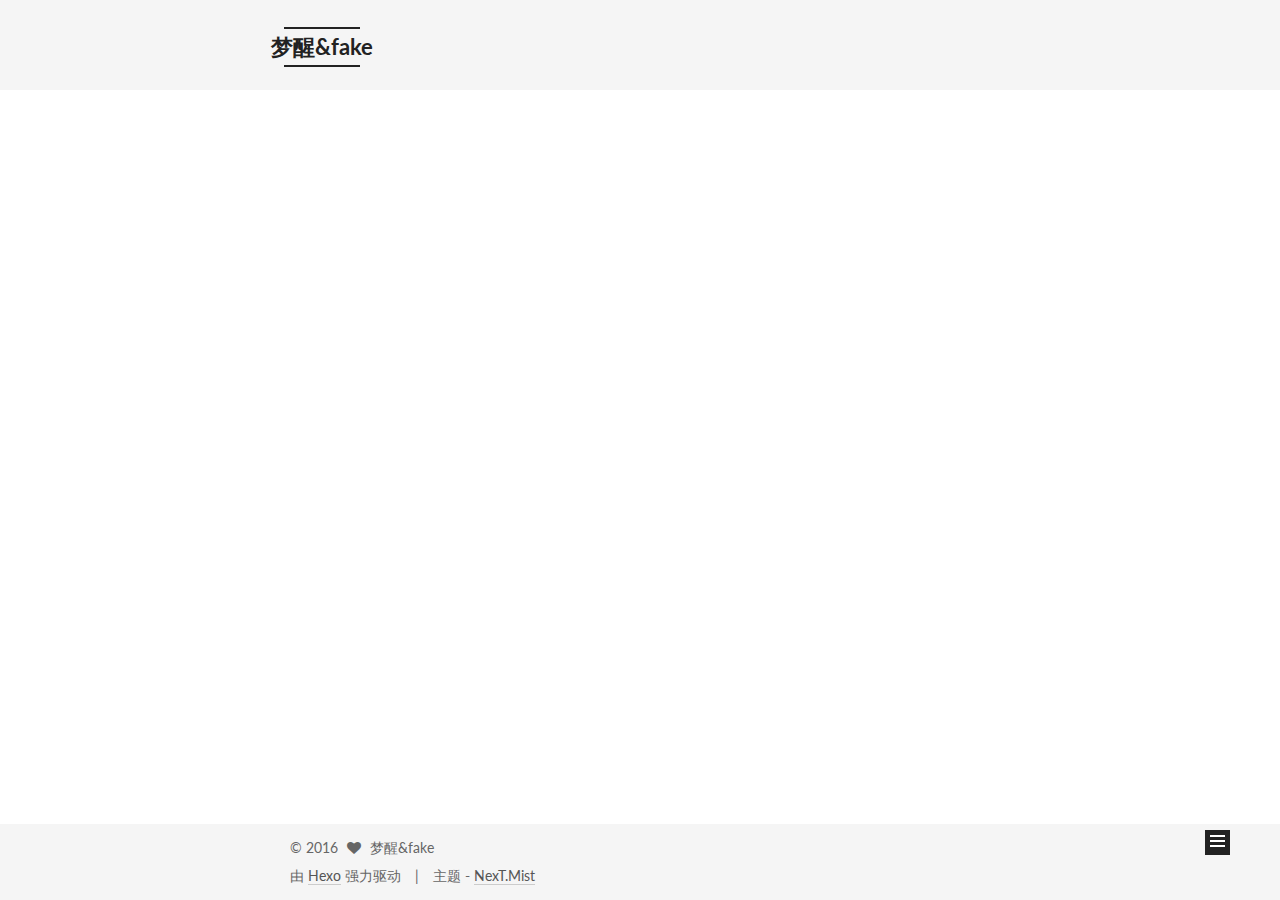
==== commit b35a7585: "Site updated: 2016-11-16 18:16:14" ====
--- a/index.html
+++ b/index.html
@@ -103,7 +103,7 @@
   var CONFIG = {
     root: '/',
     scheme: 'Mist',
-    sidebar: {"position":"left","display":"post"},
+    sidebar: {"display":"post"},
     fancybox: true,
     motion: true,
     duoshuo: {
@@ -146,10 +146,8 @@
 
   
   
-    
-  
-
-  <div class="container one-collumn sidebar-position-left 
+
+  <div class="container one-collumn  
    page-home 
  ">
     <div class="headband"></div>
@@ -289,7 +287,7 @@
   <span style="display:none" itemprop="author" itemscope itemtype="http://schema.org/Person">
     <meta itemprop="name" content="梦醒&fake">
     <meta itemprop="description" content="">
-    <meta itemprop="image" content="/images/avatar.gif">
+    <meta itemprop="image" content="/uploads/avatar.jpg">
   </span>
 
   <span style="display:none" itemprop="publisher" itemscope itemtype="http://schema.org/Organization">
@@ -412,154 +410,12 @@
   
 
   <article class="post post-type-normal " itemscope itemtype="http://schema.org/Article">
-  <link itemprop="mainEntityOfPage" href="http://yoursite.com/2016/11/15/text222/">
+  <link itemprop="mainEntityOfPage" href="http://yoursite.com/2016/11/15/text1/">
 
   <span style="display:none" itemprop="author" itemscope itemtype="http://schema.org/Person">
     <meta itemprop="name" content="梦醒&fake">
     <meta itemprop="description" content="">
-    <meta itemprop="image" content="/images/avatar.gif">
-  </span>
-
-  <span style="display:none" itemprop="publisher" itemscope itemtype="http://schema.org/Organization">
-    <meta itemprop="name" content="梦醒&fake">
-    <span style="display:none" itemprop="logo" itemscope itemtype="http://schema.org/ImageObject">
-      <img style="display:none;" itemprop="url image" alt="梦醒&fake" src="">
-    </span>
-  </span>
-
-    
-      <header class="post-header">
-
-        
-        
-          <h1 class="post-title" itemprop="name headline">
-            
-            
-              
-                
-                <a class="post-title-link" href="/2016/11/15/text222/" itemprop="url">
-                  text222
-                </a>
-              
-            
-          </h1>
-        
-
-        <div class="post-meta">
-          <span class="post-time">
-            
-              <span class="post-meta-item-icon">
-                <i class="fa fa-calendar-o"></i>
-              </span>
-              <span class="post-meta-item-text">发表于</span>
-              <time title="Post created" itemprop="dateCreated datePublished" datetime="2016-11-15T18:00:00+08:00">
-                2016-11-15
-              </time>
-            
-
-            
-
-            
-          </span>
-
-          
-            <span class="post-category" >
-              <span class="post-meta-divider">|</span>
-              <span class="post-meta-item-icon">
-                <i class="fa fa-folder-o"></i>
-              </span>
-              <span class="post-meta-item-text">分类于</span>
-              
-                <span itemprop="about" itemscope itemtype="http://schema.org/Thing">
-                  <a href="/categories/PHP/" itemprop="url" rel="index">
-                    <span itemprop="name">后端</span>
-                  </a>
-                </span>
-
-                
-                
-              
-            </span>
-          
-
-          
-            
-              <span class="post-comments-count">
-                <span class="post-meta-divider">|</span>
-                <a href="/2016/11/15/text222/#comments" itemprop="discussionUrl">
-                  <span class="post-comments-count ds-thread-count" data-thread-key="2016/11/15/text222/" itemprop="commentCount"></span>
-                </a>
-              </span>
-            
-          
-
-          
-
-          
-          
-
-          
-
-          
-
-        </div>
-      </header>
-    
-
-
-    <div class="post-body" itemprop="articleBody">
-
-      
-      
-
-      
-        
-          
-            <h1 id="312312"><a href="#312312" class="headerlink" title="312312"></a>312312</h1><p>###<br><figure class="highlight php"><table><tr><td class="gutter"><pre><div class="line">1</div><div class="line">2</div><div class="line">3</div><div class="line">4</div><div class="line">5</div><div class="line">6</div><div class="line">7</div><div class="line">8</div><div class="line">9</div><div class="line">10</div></pre></td><td class="code"><pre><div class="line"><span class="meta">&lt;?php</span></div><div class="line">$a = <span class="keyword">array</span>(</div><div class="line">	<span class="string">'a'</span>=&gt;<span class="number">1</span>,</div><div class="line">	<span class="string">'b'</span>=&gt;<span class="number">2</span></div><div class="line">);</div><div class="line">array_merge($a,$a);</div><div class="line"><span class="keyword">foreach</span>($a <span class="keyword">as</span> $v)&#123;</div><div class="line">	<span class="keyword">echo</span> $v;</div><div class="line">&#125;</div><div class="line"><span class="meta">?&gt;</span></div></pre></td></tr></table></figure></p>
-
-          
-        
-      
-    </div>
-
-    <div>
-      
-    </div>
-
-    <div>
-      
-    </div>
-
-
-    <footer class="post-footer">
-      
-
-      
-
-      
-      
-        <div class="post-eof"></div>
-      
-    </footer>
-  </article>
-
-
-    
-      
-
-  
-
-  
-  
-  
-
-  <article class="post post-type-normal " itemscope itemtype="http://schema.org/Article">
-  <link itemprop="mainEntityOfPage" href="http://yoursite.com/2016/11/15/text1/">
-
-  <span style="display:none" itemprop="author" itemscope itemtype="http://schema.org/Person">
-    <meta itemprop="name" content="梦醒&fake">
-    <meta itemprop="description" content="">
-    <meta itemprop="image" content="/images/avatar.gif">
+    <meta itemprop="image" content="/uploads/avatar.jpg">
   </span>
 
   <span style="display:none" itemprop="publisher" itemscope itemtype="http://schema.org/Organization">
@@ -719,7 +575,7 @@
       <section class="site-overview sidebar-panel sidebar-panel-active">
         <div class="site-author motion-element" itemprop="author" itemscope itemtype="http://schema.org/Person">
           <img class="site-author-image" itemprop="image"
-               src="/images/avatar.gif"
+               src="/uploads/avatar.jpg"
                alt="梦醒&fake" />
           <p class="site-author-name" itemprop="name">梦醒&fake</p>
           <p class="site-description motion-element" itemprop="description">梦醒&fake的技术博客</p>
@@ -727,7 +583,7 @@
         <nav class="site-state motion-element">
           <div class="site-state-item site-state-posts">
             <a href="/archives">
-              <span class="site-state-item-count">3</span>
+              <span class="site-state-item-count">2</span>
               <span class="site-state-item-name">日志</span>
             </a>
           </div>
@@ -735,7 +591,7 @@
           
             <div class="site-state-item site-state-categories">
               <a href="/categories">
-                <span class="site-state-item-count">2</span>
+                <span class="site-state-item-count">1</span>
                 <span class="site-state-item-name">分类</span>
               </a>
             </div>
@@ -744,7 +600,7 @@
           
             <div class="site-state-item site-state-tags">
               <a href="/tags">
-                <span class="site-state-item-count">2</span>
+                <span class="site-state-item-count">1</span>
                 <span class="site-state-item-name">标签</span>
               </a>
             </div>
--- a/css/main.css
+++ b/css/main.css
@@ -1681,7 +1681,7 @@
   width: 4px;
   height: 4px;
   border-radius: 50%;
-  background: #ffb4ff;
+  background: #a71214;
 }
 .links-of-blogroll {
   font-size: 13px;
